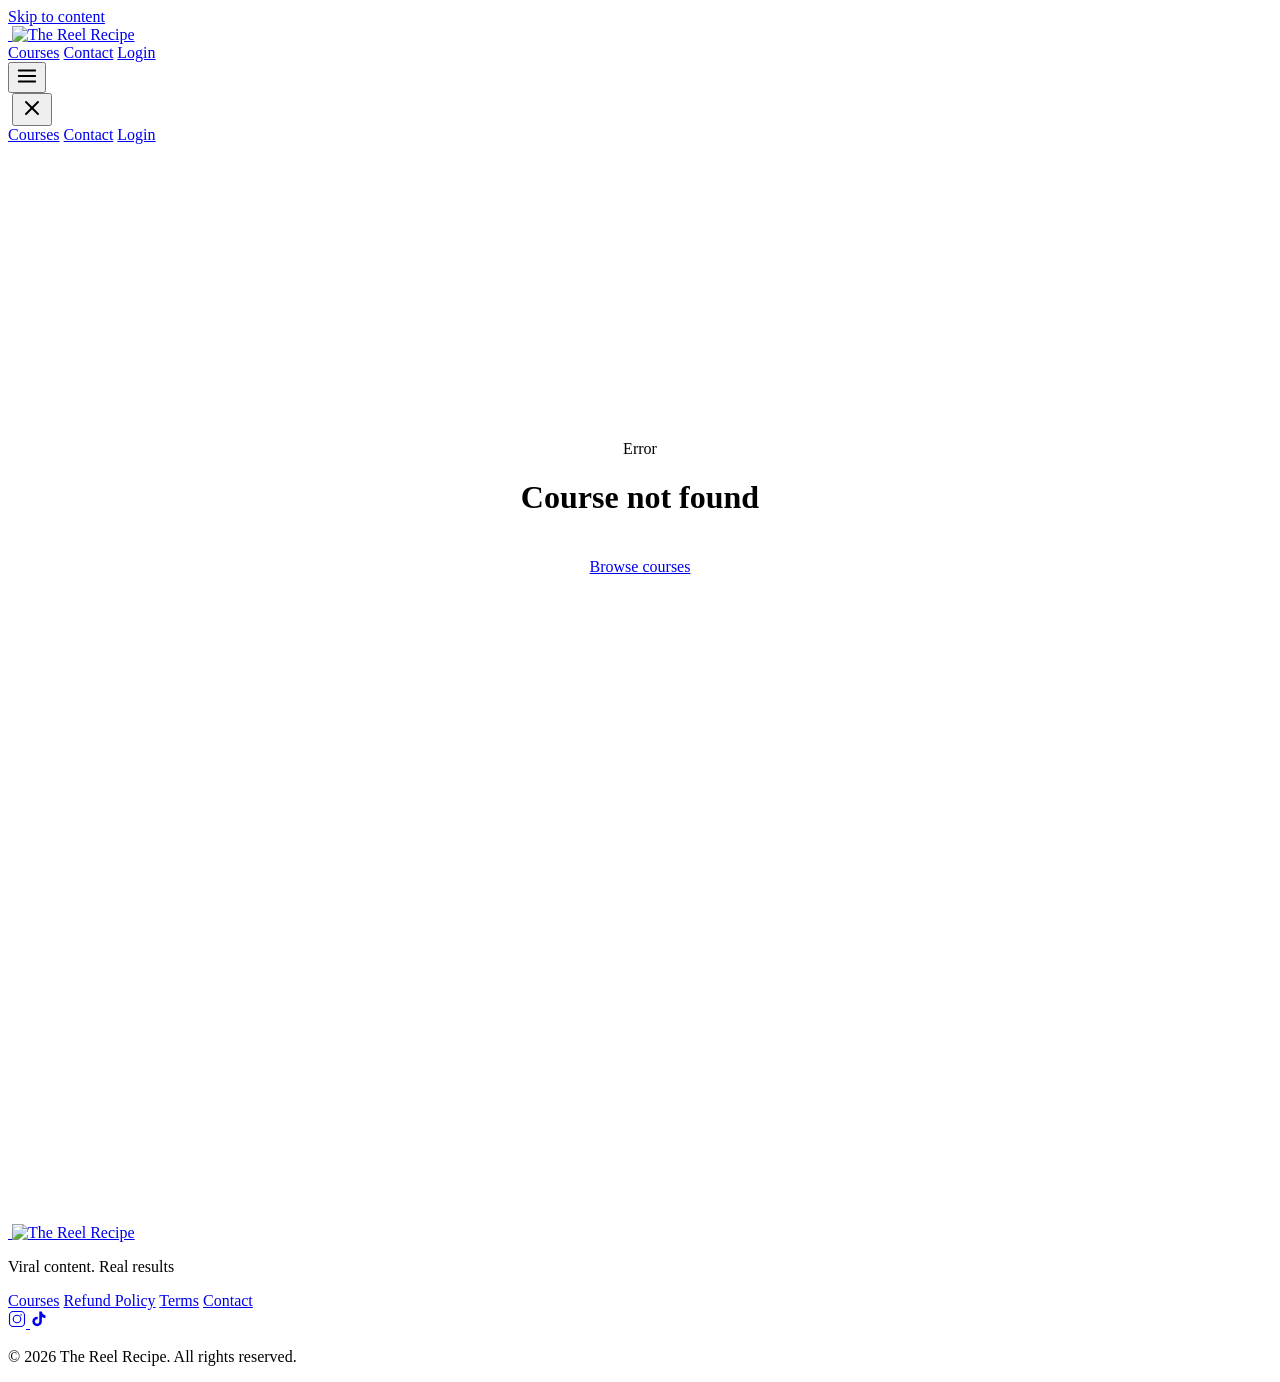
==== checkout.html @ f822e5e0 "Add TRR Learning course platform Static front-end for the courses platform: catalogue, checkout, ord" ====
<!DOCTYPE html>
<html lang="en" dir="ltr">
<head>
  <meta charset="UTF-8">
  <meta name="viewport" content="width=device-width, initial-scale=1.0">
  <title>Checkout | The Reel Recipe</title>
  <meta name="description" content="Complete your enrolment — TRR Learning.">
  <meta name="theme-color" content="#090b1a">

  <link rel="preconnect" href="https://fonts.googleapis.com">
  <link rel="preconnect" href="https://fonts.gstatic.com" crossorigin>
  <link rel="preload" href="../fonts/vip-hala-bold.otf" as="font" type="font/otf" crossorigin>
  <link href="https://fonts.googleapis.com/css2?family=Barlow+Condensed:ital,wght@0,600;0,700;0,800;0,900;1,700;1,800&family=Figtree:wght@300;400;500;600&family=Cairo:wght@400;500;600;700;800&display=block" rel="stylesheet">

  <link rel="stylesheet" href="../styles.css">

  <style>
    .checkout-wrap {
      min-height: calc(100svh - 68px);
      padding: clamp(100px, 12vw, 148px) 0 clamp(64px, 8vw, 100px);
    }

    .checkout-layout {
      display: grid;
      grid-template-columns: 1fr 400px;
      gap: clamp(32px, 5vw, 64px);
      align-items: start;
    }

    .checkout-summary {
      background: var(--surface);
      border: 1px solid var(--border);
      border-radius: var(--r-lg);
      padding: 28px;
      display: flex;
      flex-direction: column;
      gap: 20px;
      position: sticky;
      top: 88px;
    }

    .summary-label {
      font-size: 10px;
      font-weight: 800;
      letter-spacing: 0.2em;
      text-transform: uppercase;
      color: var(--text-2);
    }

    .summary-title {
      font-family: var(--fd);
      font-size: clamp(24px, 3vw, 32px);
      font-weight: 800;
      text-transform: uppercase;
      letter-spacing: -0.01em;
      line-height: 1.05;
      color: var(--text);
    }

    .summary-type-row {
      display: flex;
      align-items: center;
      gap: 8px;
    }

    .type-badge {
      display: inline-flex;
      align-items: center;
      font-size: 10px;
      font-weight: 800;
      letter-spacing: 0.16em;
      text-transform: uppercase;
      padding: 3px 10px;
      border-radius: 4px;
    }
    .type-badge--online {
      color: var(--accent);
      background: oklch(74% 0.17 168 / 0.12);
      border: 1px solid oklch(74% 0.17 168 / 0.28);
    }
    .type-badge--physical {
      color: oklch(80% 0.16 55);
      background: oklch(80% 0.16 55 / 0.1);
      border: 1px solid oklch(80% 0.16 55 / 0.28);
    }

    .summary-divider {
      height: 1px;
      background: var(--border);
    }

    .summary-line {
      display: flex;
      justify-content: space-between;
      align-items: center;
      gap: 12px;
      font-size: 14px;
      color: var(--text-2);
    }

    .summary-total {
      display: flex;
      justify-content: space-between;
      align-items: baseline;
      gap: 12px;
    }

    .total-label {
      font-size: 13px;
      font-weight: 700;
      color: var(--text-2);
    }

    .total-amount {
      font-family: var(--fd);
      font-size: clamp(28px, 3.5vw, 38px);
      font-weight: 800;
      letter-spacing: -0.02em;
      color: var(--text);
    }

    .vat-note {
      font-size: 11px;
      color: var(--text-2);
      text-align: right;
    }

    .summary-refund-note {
      font-size: 12px;
      color: oklch(80% 0.008 278);
      line-height: 1.6;
      border-top: 1px solid var(--border);
      padding-top: 16px;
    }

    .summary-refund-note a {
      color: var(--accent);
      text-decoration: underline;
    }

    /* Payment area */
    .checkout-main {
      display: flex;
      flex-direction: column;
      gap: 24px;
    }

    .checkout-section-title {
      font-family: var(--fd);
      font-size: clamp(28px, 3.5vw, 40px);
      font-weight: 800;
      text-transform: uppercase;
      letter-spacing: -0.02em;
      color: var(--text);
    }

    .checkout-notice {
      display: flex;
      gap: 14px;
      align-items: flex-start;
      padding: 18px 20px;
      background: var(--surface);
      border: 1px solid var(--border);
      border-radius: var(--r-lg);
      font-size: 14px;
      color: var(--text-2);
      line-height: 1.6;
    }

    .checkout-notice-icon {
      flex-shrink: 0;
      margin-top: 1px;
      color: var(--accent);
    }

    /* PAYMENT INTEGRATION MOUNT POINT */
    /* Egyptian gateway (Paymob / Fawry / Kashier) iframe or redirect mounts here later. */
    /* Amount/currency MUST be read from courses-data.js, never hard-coded here. */
    #payment-container {
      min-height: 64px;
    }

    .pay-placeholder {
      padding: 24px 20px;
      background: var(--surface);
      border: 1px dashed var(--border-2);
      border-radius: var(--r-lg);
      display: flex;
      flex-direction: column;
      gap: 8px;
      align-items: center;
      text-align: center;
    }

    .pay-placeholder-label {
      font-size: 11px;
      font-weight: 700;
      letter-spacing: 0.14em;
      text-transform: uppercase;
      color: var(--text-2);
    }

    .pay-placeholder-sub {
      font-size: 13px;
      color: oklch(72% 0.012 278);
    }

    #pay-btn {
      font-family: inherit;
      font-size: 15px;
      font-weight: 700;
      padding: 14px 28px;
      background: var(--border-2);
      color: oklch(60% 0.008 278);
      border: none;
      border-radius: var(--r);
      cursor: not-allowed;
      width: 100%;
    }

    /* DEMO ONLY — remove before going live */
    .demo-simulate {
      display: flex;
      align-items: center;
      justify-content: center;
      gap: 6px;
      font-size: 12px;
      color: oklch(72% 0.012 278);
      padding: 12px;
      border: 1px dashed var(--border);
      border-radius: var(--r);
    }

    .demo-simulate a {
      color: oklch(80% 0.16 55);
      text-decoration: underline;
      font-weight: 600;
    }

    .error-state {
      padding: clamp(100px, 12vw, 148px) 0;
      text-align: center;
    }

    @media (max-width: 768px) {
      .checkout-layout {
        grid-template-columns: 1fr;
      }
      .checkout-summary {
        position: static;
        order: -1;
      }
    }
  </style>
</head>

<body>
  <a href="#main-content" class="skip-link">Skip to content</a>

  <!-- ===== NAVBAR ===== -->
  <div class="navbar-wrap" id="navbar-wrap">
    <nav class="navbar" id="navbar">
      <div class="nb-content">
        <a href="../" class="nb-logo">
          <picture>
            <source srcset="../logo-icon.avif" type="image/avif">
            <img src="../logo-icon.png" alt="" class="nb-logo-icon">
          </picture>
          <picture>
            <source srcset="../logo-wordmark.avif" type="image/avif">
            <img src="../logo-wordmark.png" alt="The Reel Recipe" class="nb-logo-wordmark">
          </picture>
        </a>

        <div class="nb-links" id="nb-links">
          <a href="./courses.html" class="nb-link nb-link--courses">Courses</a>
          <a href="./contact.html" class="nb-link">Contact</a>
          <a href="./login.html" class="nb-link" id="nav-login">Login</a>
          <a href="./my-learning.html" class="nb-link" id="nav-mylearning" style="display:none">My Learning</a>
          <button class="nb-link" id="nav-logout" style="display:none;background:none;border:none;cursor:pointer;font:inherit;color:inherit;padding:0;">Log out</button>
        </div>

        <div class="nb-right-mobile">
          <button type="button" class="nb-menu-btn" id="menuBtn" aria-label="Toggle menu">
            <svg id="iconMenu" width="22" height="22" viewBox="0 0 24 24" fill="none" stroke="currentColor" stroke-width="2" stroke-linecap="round"><line x1="3" y1="6" x2="21" y2="6"/><line x1="3" y1="12" x2="21" y2="12"/><line x1="3" y1="18" x2="21" y2="18"/></svg>
            <svg id="iconX" width="22" height="22" viewBox="0 0 24 24" fill="none" stroke="currentColor" stroke-width="2" stroke-linecap="round" style="display:none"><line x1="18" y1="6" x2="6" y2="18"/><line x1="6" y1="6" x2="18" y2="18"/></svg>
          </button>
        </div>
      </div>
    </nav>
  </div>

  <!-- Mobile menu -->
  <div class="mobile-menu" id="mobileMenu">
    <div class="mm-header">
      <picture>
        <source srcset="../logo-icon.avif" type="image/avif">
        <img src="../logo-icon.png" alt="" class="mm-logo-icon">
      </picture>
      <button type="button" class="mobile-close" onclick="closeMobile()" aria-label="Close menu">
        <svg width="24" height="24" viewBox="0 0 24 24" fill="none" stroke="currentColor" stroke-width="2" stroke-linecap="round"><line x1="18" y1="6" x2="6" y2="18"/><line x1="6" y1="6" x2="18" y2="18"/></svg>
      </button>
    </div>
    <div class="mobile-links">
      <a href="./courses.html" class="mobile-link mobile-link--courses" onclick="closeMobile()">Courses</a>
      <a href="./contact.html" class="mobile-link" onclick="closeMobile()">Contact</a>
      <a href="./login.html" class="mobile-link" id="mob-login" onclick="closeMobile()">Login</a>
      <a href="./my-learning.html" class="mobile-link" id="mob-mylearning" style="display:none" onclick="closeMobile()">My Learning</a>
      <button class="mobile-link" id="mob-logout" style="display:none;background:none;border:none;cursor:pointer;font:inherit;text-align:left;width:100%;padding:10px 0;border-bottom:1px solid var(--border);" onclick="closeMobile()">Log out</button>
    </div>
  </div>

  <main id="main-content">
    <div class="checkout-wrap">
      <div class="container" id="checkout-root">
        <!-- populated by JS -->
      </div>
    </div>
  </main>

  <!-- ===== FOOTER ===== -->
  <footer class="footer">
    <div class="container">
      <div class="footer-top">
        <a href="../" class="footer-brand">
          <picture>
            <source srcset="../logo-icon.avif" type="image/avif">
            <img src="../logo-icon.png" alt="" class="footer-icon">
          </picture>
          <picture>
            <source srcset="../logo-wordmark.avif" type="image/avif">
            <img src="../logo-wordmark.png" alt="The Reel Recipe" class="footer-wm">
          </picture>
        </a>
        <p class="footer-tag">Viral content. Real results</p>
      </div>
      <div class="footer-bottom">
        <nav class="footer-nav">
          <a href="./courses.html" class="footer-link">Courses</a>
          <a href="./refund-policy.html" class="footer-link">Refund Policy</a>
          <a href="./terms.html" class="footer-link">Terms</a>
          <a href="./contact.html" class="footer-link">Contact</a>
        </nav>
        <div class="footer-end">
          <div class="footer-socials">
            <a href="https://instagram.com/thereelrecipe" target="_blank" rel="noopener noreferrer" class="fsoc" aria-label="Instagram">
              <svg width="18" height="18" viewBox="0 0 24 24" fill="none" stroke="currentColor" stroke-width="1.5" stroke-linecap="round" stroke-linejoin="round" aria-hidden="true"><rect x="2" y="2" width="20" height="20" rx="5"/><circle cx="12" cy="12" r="5"/><circle cx="17.5" cy="6.5" r="1" fill="currentColor" stroke="none"/></svg>
            </a>
            <a href="https://tiktok.com/@thereelrecipe" target="_blank" rel="noopener noreferrer" class="fsoc" aria-label="TikTok">
              <svg width="18" height="18" viewBox="0 0 24 24" fill="currentColor" aria-hidden="true"><path d="M19.59 6.69a4.83 4.83 0 01-3.77-4.25V2h-3.45v13.67a2.89 2.89 0 01-2.88 2.5 2.89 2.89 0 01-2.89-2.89 2.89 2.89 0 012.89-2.89c.28 0 .54.04.79.1V9.01a6.27 6.27 0 00-.79-.05 6.34 6.34 0 00-6.34 6.34 6.34 6.34 0 006.34 6.34 6.34 6.34 0 006.34-6.34V9.42a8.16 8.16 0 004.76 1.52V7.49a4.81 4.81 0 01-1-.8z"/></svg>
            </a>
          </div>
          <p class="footer-copy" id="footerCopy"></p>
        </div>
      </div>
    </div>
  </footer>

  <script type="module">
    import { getCourseById, formatPrice } from './courses-data.js';
    import { isAuthenticated, logout } from './auth.js';

    /* Auth-aware nav */
    const authed = isAuthenticated();
    document.getElementById('nav-login').style.display      = authed ? 'none' : '';
    document.getElementById('nav-mylearning').style.display = authed ? ''     : 'none';
    document.getElementById('nav-logout').style.display     = authed ? ''     : 'none';
    document.getElementById('mob-login').style.display      = authed ? 'none' : '';
    document.getElementById('mob-mylearning').style.display = authed ? ''     : 'none';
    document.getElementById('mob-logout').style.display     = authed ? ''     : 'none';
    document.getElementById('nav-logout').addEventListener('click', logout);
    document.getElementById('mob-logout').addEventListener('click', logout);

    /* Resolve course from query string */
    const params = new URLSearchParams(window.location.search);
    const courseId = params.get('course');
    const course = courseId ? getCourseById(courseId) : null;
    const root = document.getElementById('checkout-root');

    if (!course) {
      root.innerHTML = `
        <div class="error-state">
          <div class="section-label">Error</div>
          <h1 class="section-title">Course not found</h1>
          <p class="section-sub" style="margin-top:16px">
            <a href="./courses.html" class="btn-primary" style="display:inline-flex;margin-top:20px">
              Browse courses
            </a>
          </p>
        </div>`;
    } else {
      const typeLabel  = course.type === 'online' ? 'Online' : 'In-person';
      const badgeClass = course.type === 'online' ? 'type-badge--online' : 'type-badge--physical';
      const venueLine  = course.venue
        ? `<span class="summary-line"><span>Venue</span><span>${course.venue}</span></span>`
        : '';
      const dateLine   = course.date
        ? `<span class="summary-line"><span>Date</span><span>${course.date}</span></span>`
        : '';

      // DEMO ONLY — remove before going live ↓
      const demoLink = `./order-confirmation.html?course=${encodeURIComponent(course.id)}`;

      root.innerHTML = `
        <div class="checkout-layout">

          <!-- Left: payment area -->
          <div class="checkout-main">
            <h1 class="checkout-section-title">Complete your enrolment</h1>

            <div class="checkout-notice">
              <svg class="checkout-notice-icon" width="18" height="18" viewBox="0 0 24 24" fill="none" stroke="currentColor" stroke-width="2" stroke-linecap="round" stroke-linejoin="round" aria-hidden="true"><circle cx="12" cy="12" r="10"/><line x1="12" y1="8" x2="12" y2="12"/><line x1="12" y1="16" x2="12.01" y2="16"/></svg>
              <span>You do not need an account to purchase. After payment, you'll receive your access by email.</span>
            </div>

            <!-- PAYMENT INTEGRATION MOUNT POINT -->
            <!-- Egyptian gateway (Paymob / Fawry / Kashier) iframe or redirect mounts here later. -->
            <!-- Amount/currency MUST be read from courses-data.js, never hard-coded here. -->
            <div id="payment-container">
              <div class="pay-placeholder">
                <span class="pay-placeholder-label">Payment gateway</span>
                <span class="pay-placeholder-sub">Paymob / Fawry / Kashier integration coming soon</span>
              </div>
            </div>

            <button id="pay-btn" disabled aria-disabled="true">Payment integration coming soon</button>

            <!-- DEMO ONLY — this link is for prototype testing only. Remove before going live. -->
            <div class="demo-simulate" aria-hidden="true">
              <svg width="13" height="13" viewBox="0 0 24 24" fill="none" stroke="currentColor" stroke-width="2" stroke-linecap="round" aria-hidden="true"><path d="M10.29 3.86L1.82 18a2 2 0 001.71 3h16.94a2 2 0 001.71-3L13.71 3.86a2 2 0 00-3.42 0z"/><line x1="12" y1="9" x2="12" y2="13"/><line x1="12" y1="17" x2="12.01" y2="17"/></svg>
              Demo only —
              <a href="${demoLink}">Simulate successful payment</a>
            </div>
          </div>

          <!-- Right: order summary -->
          <aside class="checkout-summary">
            <span class="summary-label">Order summary</span>
            <h2 class="summary-title">${course.title}</h2>
            <div class="summary-type-row">
              <span class="type-badge ${badgeClass}">${typeLabel}</span>
            </div>
            ${venueLine || dateLine
              ? `<div style="display:flex;flex-direction:column;gap:6px">${venueLine}${dateLine}</div>`
              : ''}
            <div class="summary-divider"></div>
            <div style="display:flex;flex-direction:column;gap:6px">
              <div class="summary-total">
                <span class="total-label">Total</span>
                <span class="total-amount">${formatPrice(course.priceEGP)}</span>
              </div>
              <p class="vat-note">Price includes VAT</p>
            </div>
            <p class="summary-refund-note">
              You have a 14-day refund right under Egyptian Consumer Protection Law No. 181/2018.
              For online courses, the right ends once you access a substantial part of the content.
              <a href="./refund-policy.html">Full Refund Policy →</a>
            </p>
          </aside>

        </div>
      `;
    }

    /* Navbar */
    const navbar  = document.getElementById('navbar');
    const menuBtn = document.getElementById('menuBtn');
    const iconMenu = document.getElementById('iconMenu');
    const iconX   = document.getElementById('iconX');
    const mobileMenu = document.getElementById('mobileMenu');

    window.addEventListener('scroll', () => {
      navbar.classList.toggle('scrolled', window.scrollY > 50);
    }, { passive: true });

    if (menuBtn) {
      menuBtn.addEventListener('click', () => {
        const open = mobileMenu.classList.toggle('open');
        iconMenu.style.display = open ? 'none'  : 'block';
        iconX.style.display    = open ? 'block' : 'none';
        navbar.classList.toggle('menu-open', open);
      });
    }

    window.closeMobile = function() {
      mobileMenu.classList.remove('open');
      if (iconMenu) iconMenu.style.display = 'block';
      if (iconX)    iconX.style.display    = 'none';
      navbar.classList.remove('menu-open');
    };

    document.getElementById('footerCopy').textContent =
      `© ${new Date().getFullYear()} The Reel Recipe. All rights reserved.`;
  </script>
</body>
</html>
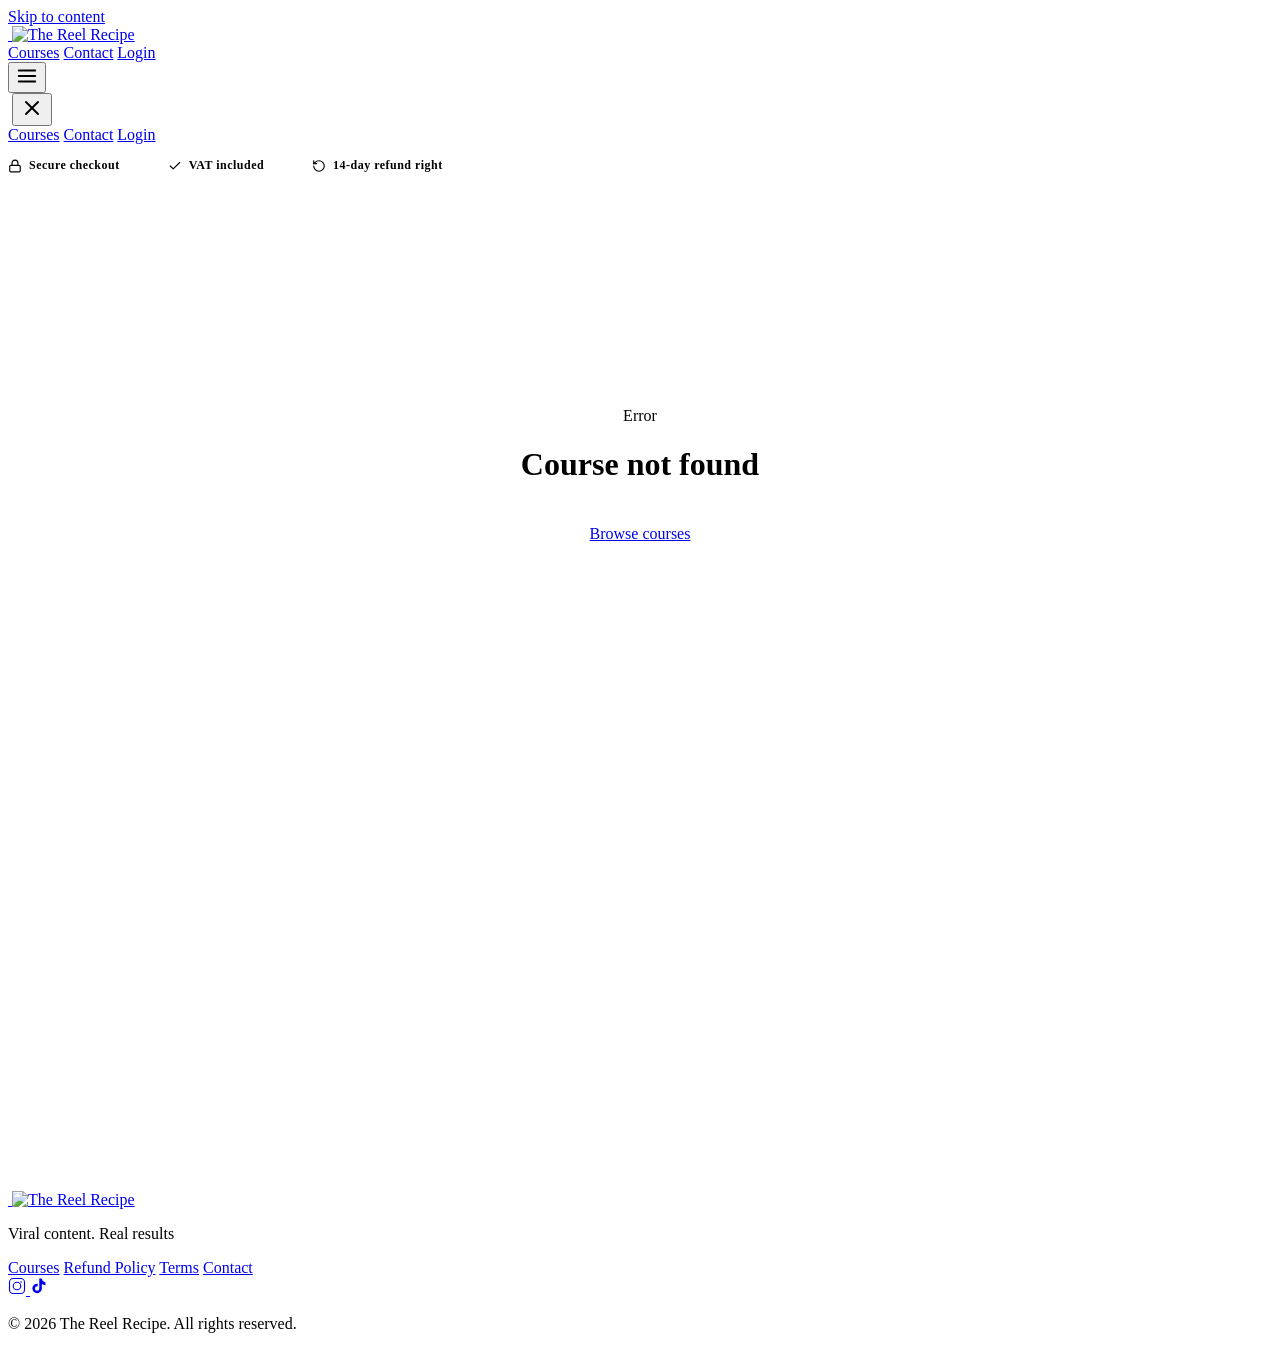
==== commit 8c05b2f8: "Apply impeccable design improvements across all course pages - courses.html: replace identical card " ====
--- a/checkout.html
+++ b/checkout.html
@@ -15,15 +15,41 @@
   <link rel="stylesheet" href="../styles.css">
 
   <style>
+    /* ── Trust bar ── */
+    .trust-bar {
+      border-bottom: 1px solid var(--border);
+      padding: 14px 0;
+      margin-bottom: 0;
+    }
+
+    .trust-bar-inner {
+      display: flex;
+      align-items: center;
+      gap: clamp(20px, 4vw, 48px);
+      flex-wrap: wrap;
+    }
+
+    .trust-item {
+      display: flex;
+      align-items: center;
+      gap: 7px;
+      font-size: 12px;
+      font-weight: 600;
+      letter-spacing: 0.04em;
+      color: var(--text-2);
+    }
+
+    .trust-item svg { color: var(--accent); flex-shrink: 0; }
+
     .checkout-wrap {
       min-height: calc(100svh - 68px);
-      padding: clamp(100px, 12vw, 148px) 0 clamp(64px, 8vw, 100px);
+      padding: clamp(48px, 6vw, 72px) 0 clamp(64px, 8vw, 100px);
     }
 
     .checkout-layout {
       display: grid;
-      grid-template-columns: 1fr 400px;
-      gap: clamp(32px, 5vw, 64px);
+      grid-template-columns: 1fr clamp(320px, 32vw, 400px);
+      gap: clamp(32px, 5vw, 72px);
       align-items: start;
     }
 
@@ -49,11 +75,11 @@
 
     .summary-title {
       font-family: var(--fd);
-      font-size: clamp(24px, 3vw, 32px);
+      font-size: clamp(24px, 3vw, 36px);
       font-weight: 800;
       text-transform: uppercase;
-      letter-spacing: -0.01em;
-      line-height: 1.05;
+      letter-spacing: -0.015em;
+      line-height: 1;
       color: var(--text);
     }
 
@@ -147,10 +173,11 @@
 
     .checkout-section-title {
       font-family: var(--fd);
-      font-size: clamp(28px, 3.5vw, 40px);
+      font-size: clamp(36px, 5vw, 62px);
       font-weight: 800;
       text-transform: uppercase;
-      letter-spacing: -0.02em;
+      letter-spacing: -0.025em;
+      line-height: 0.92;
       color: var(--text);
     }
 
@@ -311,6 +338,24 @@
   </div>
 
   <main id="main-content">
+    <div class="trust-bar">
+      <div class="container">
+        <div class="trust-bar-inner">
+          <div class="trust-item">
+            <svg width="14" height="14" viewBox="0 0 24 24" fill="none" stroke="currentColor" stroke-width="2" stroke-linecap="round" stroke-linejoin="round" aria-hidden="true"><rect x="3" y="11" width="18" height="11" rx="2"/><path d="M7 11V7a5 5 0 0 1 10 0v4"/></svg>
+            Secure checkout
+          </div>
+          <div class="trust-item">
+            <svg width="14" height="14" viewBox="0 0 24 24" fill="none" stroke="currentColor" stroke-width="2" stroke-linecap="round" stroke-linejoin="round" aria-hidden="true"><polyline points="20 6 9 17 4 12"/></svg>
+            VAT included
+          </div>
+          <div class="trust-item">
+            <svg width="14" height="14" viewBox="0 0 24 24" fill="none" stroke="currentColor" stroke-width="2" stroke-linecap="round" stroke-linejoin="round" aria-hidden="true"><path d="M3 12a9 9 0 1 0 9-9 9.75 9.75 0 0 0-6.74 2.74L3 8"/><path d="M3 3v5h5"/></svg>
+            14-day refund right
+          </div>
+        </div>
+      </div>
+    </div>
     <div class="checkout-wrap">
       <div class="container" id="checkout-root">
         <!-- populated by JS -->
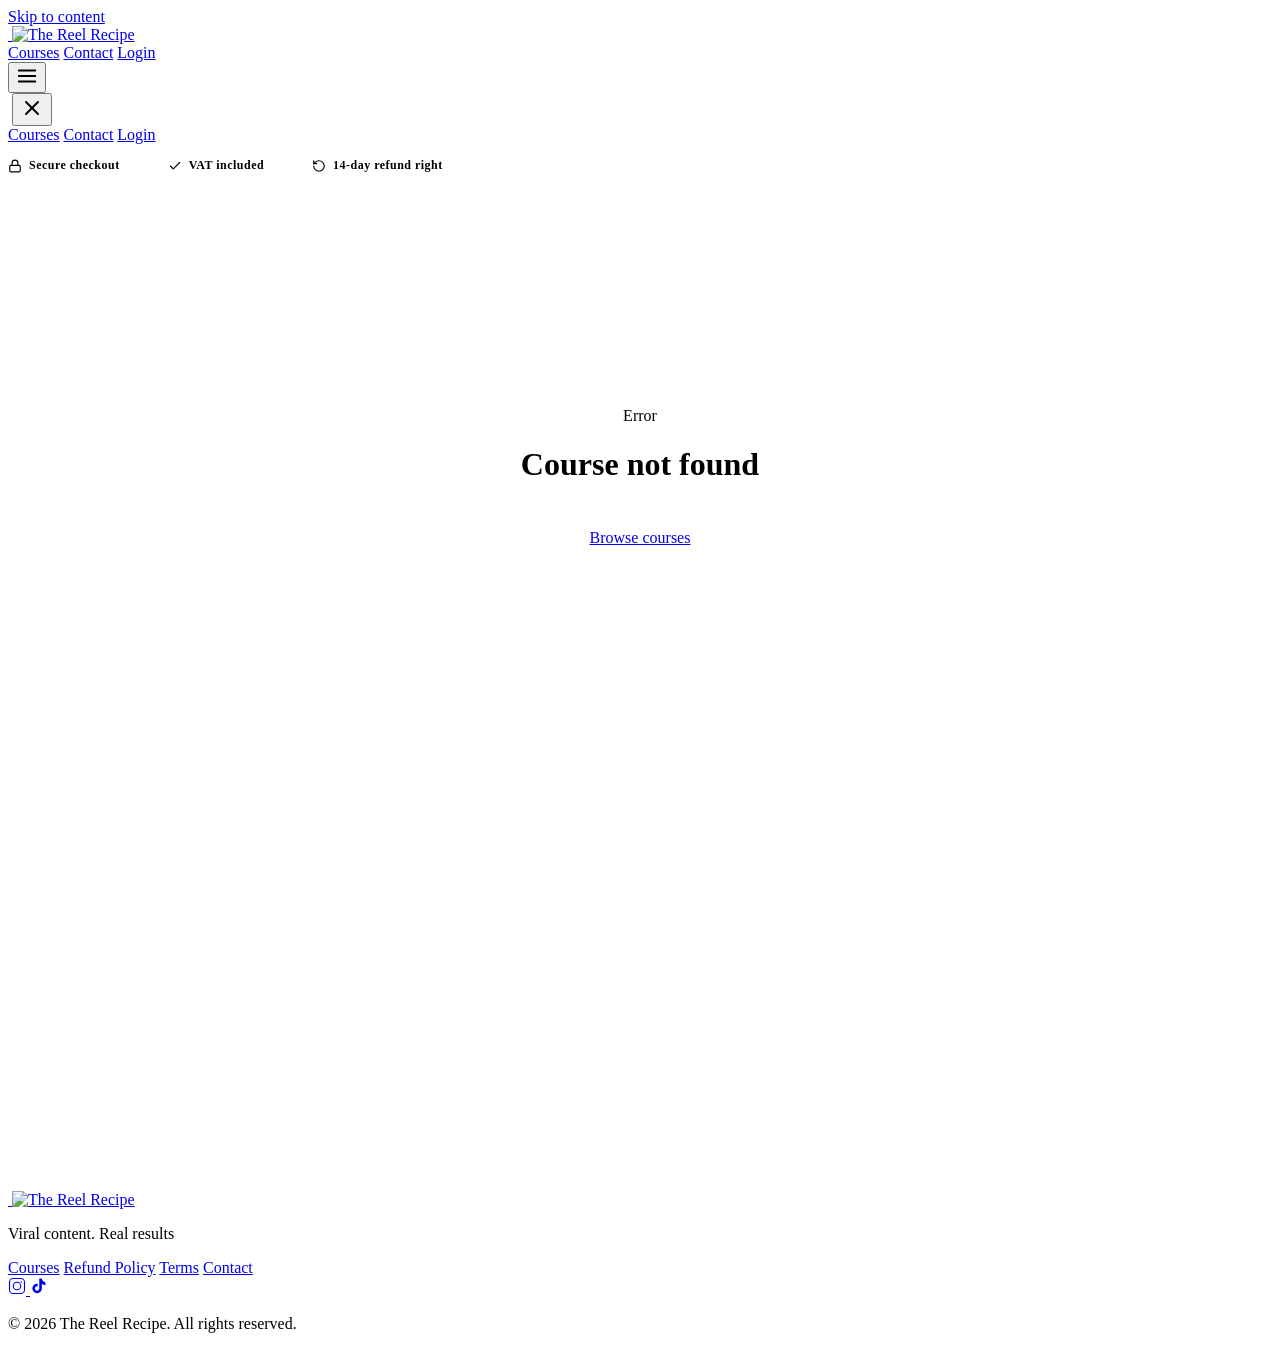
==== commit 9e1d5d04: "Align course page with Foundations of Viral Content curriculum - courses-data.js: reduce to 2 entrie" ====
--- a/checkout.html
+++ b/checkout.html
@@ -19,7 +19,6 @@
     .trust-bar {
       border-bottom: 1px solid var(--border);
       padding: 14px 0;
-      margin-bottom: 0;
     }
 
     .trust-bar-inner {
@@ -41,6 +40,7 @@
 
     .trust-item svg { color: var(--accent); flex-shrink: 0; }
 
+    /* ── Layout ── */
     .checkout-wrap {
       min-height: calc(100svh - 68px);
       padding: clamp(48px, 6vw, 72px) 0 clamp(64px, 8vw, 100px);
@@ -53,6 +53,7 @@
       align-items: start;
     }
 
+    /* ── Summary sidebar ── */
     .checkout-summary {
       background: var(--surface);
       border: 1px solid var(--border);
@@ -75,7 +76,7 @@
 
     .summary-title {
       font-family: var(--fd);
-      font-size: clamp(24px, 3vw, 36px);
+      font-size: clamp(22px, 3vw, 32px);
       font-weight: 800;
       text-transform: uppercase;
       letter-spacing: -0.015em;
@@ -110,10 +111,7 @@
       border: 1px solid oklch(80% 0.16 55 / 0.28);
     }
 
-    .summary-divider {
-      height: 1px;
-      background: var(--border);
-    }
+    .summary-divider { height: 1px; background: var(--border); }
 
     .summary-line {
       display: flex;
@@ -131,11 +129,7 @@
       gap: 12px;
     }
 
-    .total-label {
-      font-size: 13px;
-      font-weight: 700;
-      color: var(--text-2);
-    }
+    .total-label { font-size: 13px; font-weight: 700; color: var(--text-2); }
 
     .total-amount {
       font-family: var(--fd);
@@ -145,11 +139,7 @@
       color: var(--text);
     }
 
-    .vat-note {
-      font-size: 11px;
-      color: var(--text-2);
-      text-align: right;
-    }
+    .vat-note { font-size: 11px; color: var(--text-2); text-align: right; }
 
     .summary-refund-note {
       font-size: 12px;
@@ -159,16 +149,13 @@
       padding-top: 16px;
     }
 
-    .summary-refund-note a {
-      color: var(--accent);
-      text-decoration: underline;
-    }
-
-    /* Payment area */
+    .summary-refund-note a { color: var(--accent); text-decoration: underline; }
+
+    /* ── Main column ── */
     .checkout-main {
       display: flex;
       flex-direction: column;
-      gap: 24px;
+      gap: 32px;
     }
 
     .checkout-section-title {
@@ -181,6 +168,76 @@
       color: var(--text);
     }
 
+    /* ── Customer details form ── */
+    .details-block {
+      display: flex;
+      flex-direction: column;
+      gap: 8px;
+    }
+
+    .details-block-title {
+      font-size: 11px;
+      font-weight: 700;
+      letter-spacing: 0.14em;
+      text-transform: uppercase;
+      color: var(--text-2);
+      margin-bottom: 4px;
+    }
+
+    .form-grid {
+      display: grid;
+      grid-template-columns: 1fr 1fr;
+      gap: 14px;
+    }
+
+    .form-group {
+      display: flex;
+      flex-direction: column;
+      gap: 6px;
+    }
+
+    .form-group--full { grid-column: 1 / -1; }
+
+    .form-label {
+      font-size: 11px;
+      font-weight: 700;
+      letter-spacing: 0.1em;
+      text-transform: uppercase;
+      color: var(--text-2);
+    }
+
+    .form-input {
+      width: 100%;
+      background: var(--surface);
+      border: 1px solid var(--border);
+      border-radius: var(--r);
+      padding: 13px 16px;
+      font-family: inherit;
+      font-size: 15px;
+      color: var(--text);
+      transition: border-color 0.2s ease, box-shadow 0.2s ease;
+      outline: none;
+      box-sizing: border-box;
+    }
+
+    .form-input:focus {
+      border-color: var(--accent);
+      box-shadow: 0 0 0 3px oklch(74% 0.17 168 / 0.15);
+    }
+
+    .form-input::placeholder { color: oklch(50% 0.008 278); }
+
+    .form-input.error { border-color: oklch(72% 0.18 25); }
+
+    .form-field-error {
+      font-size: 12px;
+      color: oklch(72% 0.18 25);
+      display: none;
+    }
+
+    .form-field-error.visible { display: block; }
+
+    /* ── Notice ── */
     .checkout-notice {
       display: flex;
       gap: 14px;
@@ -194,19 +251,11 @@
       line-height: 1.6;
     }
 
-    .checkout-notice-icon {
-      flex-shrink: 0;
-      margin-top: 1px;
-      color: var(--accent);
-    }
-
-    /* PAYMENT INTEGRATION MOUNT POINT */
+    .checkout-notice-icon { flex-shrink: 0; margin-top: 1px; color: var(--accent); }
+
+    /* ── Payment area ── */
     /* Egyptian gateway (Paymob / Fawry / Kashier) iframe or redirect mounts here later. */
     /* Amount/currency MUST be read from courses-data.js, never hard-coded here. */
-    #payment-container {
-      min-height: 64px;
-    }
-
     .pay-placeholder {
       padding: 24px 20px;
       background: var(--surface);
@@ -227,9 +276,20 @@
       color: var(--text-2);
     }
 
-    .pay-placeholder-sub {
-      font-size: 13px;
-      color: oklch(72% 0.012 278);
+    .pay-placeholder-sub { font-size: 13px; color: oklch(68% 0.012 278); }
+
+    .pay-section {
+      display: flex;
+      flex-direction: column;
+      gap: 12px;
+    }
+
+    .pay-section-title {
+      font-size: 11px;
+      font-weight: 700;
+      letter-spacing: 0.14em;
+      text-transform: uppercase;
+      color: var(--text-2);
     }
 
     #pay-btn {
@@ -237,12 +297,19 @@
       font-size: 15px;
       font-weight: 700;
       padding: 14px 28px;
-      background: var(--border-2);
-      color: oklch(60% 0.008 278);
       border: none;
       border-radius: var(--r);
       cursor: not-allowed;
       width: 100%;
+      transition: background 0.2s ease, color 0.2s ease, opacity 0.2s ease;
+      background: var(--border-2);
+      color: oklch(60% 0.008 278);
+    }
+
+    #pay-btn.ready {
+      background: var(--accent);
+      color: var(--bg);
+      cursor: pointer;
     }
 
     /* DEMO ONLY — remove before going live */
@@ -252,17 +319,28 @@
       justify-content: center;
       gap: 6px;
       font-size: 12px;
-      color: oklch(72% 0.012 278);
+      color: oklch(68% 0.012 278);
       padding: 12px;
       border: 1px dashed var(--border);
       border-radius: var(--r);
-    }
-
-    .demo-simulate a {
+      text-align: center;
+    }
+
+    .demo-simulate button {
+      background: none;
+      border: none;
+      font: inherit;
+      cursor: pointer;
       color: oklch(80% 0.16 55);
       text-decoration: underline;
       font-weight: 600;
-    }
+      padding: 0;
+      opacity: 0.4;
+      pointer-events: none;
+      transition: opacity 0.2s ease;
+    }
+
+    .demo-simulate button.ready { opacity: 1; pointer-events: auto; }
 
     .error-state {
       padding: clamp(100px, 12vw, 148px) 0;
@@ -270,13 +348,13 @@
     }
 
     @media (max-width: 768px) {
-      .checkout-layout {
-        grid-template-columns: 1fr;
-      }
-      .checkout-summary {
-        position: static;
-        order: -1;
-      }
+      .checkout-layout { grid-template-columns: 1fr; }
+      .checkout-summary { position: static; order: -1; }
+    }
+
+    @media (max-width: 480px) {
+      .form-grid { grid-template-columns: 1fr; }
+      .form-group--full { grid-column: 1; }
     }
   </style>
 </head>
@@ -284,7 +362,6 @@
 <body>
   <a href="#main-content" class="skip-link">Skip to content</a>
 
-  <!-- ===== NAVBAR ===== -->
   <div class="navbar-wrap" id="navbar-wrap">
     <nav class="navbar" id="navbar">
       <div class="nb-content">
@@ -298,7 +375,6 @@
             <img src="../logo-wordmark.png" alt="The Reel Recipe" class="nb-logo-wordmark">
           </picture>
         </a>
-
         <div class="nb-links" id="nb-links">
           <a href="./courses.html" class="nb-link nb-link--courses">Courses</a>
           <a href="./contact.html" class="nb-link">Contact</a>
@@ -306,7 +382,6 @@
           <a href="./my-learning.html" class="nb-link" id="nav-mylearning" style="display:none">My Learning</a>
           <button class="nb-link" id="nav-logout" style="display:none;background:none;border:none;cursor:pointer;font:inherit;color:inherit;padding:0;">Log out</button>
         </div>
-
         <div class="nb-right-mobile">
           <button type="button" class="nb-menu-btn" id="menuBtn" aria-label="Toggle menu">
             <svg id="iconMenu" width="22" height="22" viewBox="0 0 24 24" fill="none" stroke="currentColor" stroke-width="2" stroke-linecap="round"><line x1="3" y1="6" x2="21" y2="6"/><line x1="3" y1="12" x2="21" y2="12"/><line x1="3" y1="18" x2="21" y2="18"/></svg>
@@ -317,7 +392,6 @@
     </nav>
   </div>
 
-  <!-- Mobile menu -->
   <div class="mobile-menu" id="mobileMenu">
     <div class="mm-header">
       <picture>
@@ -356,6 +430,7 @@
         </div>
       </div>
     </div>
+
     <div class="checkout-wrap">
       <div class="container" id="checkout-root">
         <!-- populated by JS -->
@@ -363,7 +438,6 @@
     </div>
   </main>
 
-  <!-- ===== FOOTER ===== -->
   <footer class="footer">
     <div class="container">
       <div class="footer-top">
@@ -405,7 +479,6 @@
     import { getCourseById, formatPrice } from './courses-data.js';
     import { isAuthenticated, logout } from './auth.js';
 
-    /* Auth-aware nav */
     const authed = isAuthenticated();
     document.getElementById('nav-login').style.display      = authed ? 'none' : '';
     document.getElementById('nav-mylearning').style.display = authed ? ''     : 'none';
@@ -416,26 +489,22 @@
     document.getElementById('nav-logout').addEventListener('click', logout);
     document.getElementById('mob-logout').addEventListener('click', logout);
 
-    /* Resolve course from query string */
-    const params = new URLSearchParams(window.location.search);
+    const params   = new URLSearchParams(window.location.search);
     const courseId = params.get('course');
-    const course = courseId ? getCourseById(courseId) : null;
-    const root = document.getElementById('checkout-root');
+    const course   = courseId ? getCourseById(courseId) : null;
+    const root     = document.getElementById('checkout-root');
 
     if (!course) {
       root.innerHTML = `
         <div class="error-state">
           <div class="section-label">Error</div>
           <h1 class="section-title">Course not found</h1>
-          <p class="section-sub" style="margin-top:16px">
-            <a href="./courses.html" class="btn-primary" style="display:inline-flex;margin-top:20px">
-              Browse courses
-            </a>
-          </p>
+          <a href="./courses.html" class="btn-primary" style="display:inline-flex;margin-top:24px">Browse courses</a>
         </div>`;
     } else {
-      const typeLabel  = course.type === 'online' ? 'Online' : 'In-person';
-      const badgeClass = course.type === 'online' ? 'type-badge--online' : 'type-badge--physical';
+      const isOnline   = course.type === 'online';
+      const typeLabel  = isOnline ? 'Online' : 'In-person';
+      const badgeClass = isOnline ? 'type-badge--online' : 'type-badge--physical';
       const venueLine  = course.venue
         ? `<span class="summary-line"><span>Venue</span><span>${course.venue}</span></span>`
         : '';
@@ -443,49 +512,77 @@
         ? `<span class="summary-line"><span>Date</span><span>${course.date}</span></span>`
         : '';
 
-      // DEMO ONLY — remove before going live ↓
-      const demoLink = `./order-confirmation.html?course=${encodeURIComponent(course.id)}`;
+      const confirmUrl = `./order-confirmation.html?course=${encodeURIComponent(course.id)}`;
 
       root.innerHTML = `
         <div class="checkout-layout">
 
-          <!-- Left: payment area -->
           <div class="checkout-main">
-            <h1 class="checkout-section-title">Complete your enrolment</h1>
+            <h1 class="checkout-section-title">Complete your<br>enrolment</h1>
+
+            <!-- Customer details -->
+            <div class="details-block">
+              <p class="details-block-title">Your details</p>
+              <div class="form-grid">
+                <div class="form-group">
+                  <label class="form-label" for="first-name">First name</label>
+                  <input class="form-input" type="text" id="first-name" name="first-name"
+                    autocomplete="given-name" placeholder="Ahmed" required>
+                  <span class="form-field-error" id="err-first-name">Required</span>
+                </div>
+                <div class="form-group">
+                  <label class="form-label" for="last-name">Last name</label>
+                  <input class="form-input" type="text" id="last-name" name="last-name"
+                    autocomplete="family-name" placeholder="Hassan" required>
+                  <span class="form-field-error" id="err-last-name">Required</span>
+                </div>
+                <div class="form-group form-group--full">
+                  <label class="form-label" for="email">Email</label>
+                  <input class="form-input" type="email" id="email" name="email"
+                    autocomplete="email" placeholder="you@example.com" required>
+                  <span class="form-field-error" id="err-email">Enter a valid email address</span>
+                </div>
+                <div class="form-group form-group--full">
+                  <label class="form-label" for="phone">Phone number</label>
+                  <input class="form-input" type="tel" id="phone" name="phone"
+                    autocomplete="tel" placeholder="+20 1XX XXX XXXX" required>
+                  <span class="form-field-error" id="err-phone">Enter a valid phone number</span>
+                </div>
+              </div>
+            </div>
 
             <div class="checkout-notice">
               <svg class="checkout-notice-icon" width="18" height="18" viewBox="0 0 24 24" fill="none" stroke="currentColor" stroke-width="2" stroke-linecap="round" stroke-linejoin="round" aria-hidden="true"><circle cx="12" cy="12" r="10"/><line x1="12" y1="8" x2="12" y2="12"/><line x1="12" y1="16" x2="12.01" y2="16"/></svg>
-              <span>You do not need an account to purchase. After payment, you'll receive your access by email.</span>
+              <span>You do not need an account to purchase. After payment we'll send your access details to the email above.</span>
             </div>
 
             <!-- PAYMENT INTEGRATION MOUNT POINT -->
             <!-- Egyptian gateway (Paymob / Fawry / Kashier) iframe or redirect mounts here later. -->
             <!-- Amount/currency MUST be read from courses-data.js, never hard-coded here. -->
-            <div id="payment-container">
+            <div class="pay-section">
+              <p class="pay-section-title">Payment</p>
               <div class="pay-placeholder">
                 <span class="pay-placeholder-label">Payment gateway</span>
                 <span class="pay-placeholder-sub">Paymob / Fawry / Kashier integration coming soon</span>
               </div>
+              <button id="pay-btn" disabled aria-disabled="true">Fill in your details to continue</button>
             </div>
 
-            <button id="pay-btn" disabled aria-disabled="true">Payment integration coming soon</button>
-
-            <!-- DEMO ONLY — this link is for prototype testing only. Remove before going live. -->
+            <!-- DEMO ONLY — remove before going live -->
             <div class="demo-simulate" aria-hidden="true">
               <svg width="13" height="13" viewBox="0 0 24 24" fill="none" stroke="currentColor" stroke-width="2" stroke-linecap="round" aria-hidden="true"><path d="M10.29 3.86L1.82 18a2 2 0 001.71 3h16.94a2 2 0 001.71-3L13.71 3.86a2 2 0 00-3.42 0z"/><line x1="12" y1="9" x2="12" y2="13"/><line x1="12" y1="17" x2="12.01" y2="17"/></svg>
               Demo only —
-              <a href="${demoLink}">Simulate successful payment</a>
+              <button id="demo-btn" type="button">Simulate successful payment</button>
             </div>
           </div>
 
-          <!-- Right: order summary -->
           <aside class="checkout-summary">
             <span class="summary-label">Order summary</span>
             <h2 class="summary-title">${course.title}</h2>
             <div class="summary-type-row">
               <span class="type-badge ${badgeClass}">${typeLabel}</span>
             </div>
-            ${venueLine || dateLine
+            ${(venueLine || dateLine)
               ? `<div style="display:flex;flex-direction:column;gap:6px">${venueLine}${dateLine}</div>`
               : ''}
             <div class="summary-divider"></div>
@@ -497,7 +594,7 @@
               <p class="vat-note">Price includes VAT</p>
             </div>
             <p class="summary-refund-note">
-              You have a 14-day refund right under Egyptian Consumer Protection Law No. 181/2018.
+              You have a 14-day refund right under Egyptian Consumer Protection Law No.&nbsp;181/2018.
               For online courses, the right ends once you access a substantial part of the content.
               <a href="./refund-policy.html">Full Refund Policy →</a>
             </p>
@@ -505,13 +602,68 @@
 
         </div>
       `;
-    }
-
-    /* Navbar */
-    const navbar  = document.getElementById('navbar');
-    const menuBtn = document.getElementById('menuBtn');
-    const iconMenu = document.getElementById('iconMenu');
-    const iconX   = document.getElementById('iconX');
+
+      /* ── Form validation ── */
+      const emailRe = /^[^\s@]+@[^\s@]+\.[^\s@]+$/;
+
+      function validateAll() {
+        const fn    = document.getElementById('first-name').value.trim();
+        const ln    = document.getElementById('last-name').value.trim();
+        const email = document.getElementById('email').value.trim();
+        const phone = document.getElementById('phone').value.trim();
+        return fn && ln && emailRe.test(email) && phone.replace(/[\s\-+]/g, '').length >= 7;
+      }
+
+      function refreshState() {
+        const ok      = validateAll();
+        const payBtn  = document.getElementById('pay-btn');
+        const demoBtn = document.getElementById('demo-btn');
+        payBtn.disabled              = !ok;
+        payBtn.setAttribute('aria-disabled', String(!ok));
+        payBtn.classList.toggle('ready', ok);
+        payBtn.textContent = ok ? 'Payment integration coming soon' : 'Fill in your details to continue';
+        demoBtn.classList.toggle('ready', ok);
+      }
+
+      function showError(fieldId, errId, isInvalid) {
+        const input = document.getElementById(fieldId);
+        const err   = document.getElementById(errId);
+        input.classList.toggle('error', isInvalid);
+        err.classList.toggle('visible', isInvalid);
+      }
+
+      function validateField(id) {
+        if (id === 'email') {
+          const v = document.getElementById('email').value.trim();
+          showError('email', 'err-email', v.length > 0 && !emailRe.test(v));
+        } else if (id === 'phone') {
+          const v = document.getElementById('phone').value.trim();
+          showError('phone', 'err-phone', v.length > 0 && v.replace(/[\s\-+]/g, '').length < 7);
+        }
+      }
+
+      ['first-name', 'last-name', 'email', 'phone'].forEach(id => {
+        const el = document.getElementById(id);
+        el.addEventListener('input', () => { validateField(id); refreshState(); });
+        el.addEventListener('blur', () => validateField(id));
+      });
+
+      document.getElementById('demo-btn').addEventListener('click', () => {
+        if (!validateAll()) return;
+        sessionStorage.setItem('trr_buyer', JSON.stringify({
+          firstName: document.getElementById('first-name').value.trim(),
+          lastName:  document.getElementById('last-name').value.trim(),
+          email:     document.getElementById('email').value.trim(),
+          phone:     document.getElementById('phone').value.trim(),
+        }));
+        window.location.href = confirmUrl;
+      });
+    }
+
+    const navbar     = document.getElementById('navbar');
+    const menuBtn    = document.getElementById('menuBtn');
+    const iconMenu   = document.getElementById('iconMenu');
+    const iconX      = document.getElementById('iconX');
     const mobileMenu = document.getElementById('mobileMenu');
 
     window.addEventListener('scroll', () => {
@@ -527,7 +679,7 @@
       });
     }
 
-    window.closeMobile = function() {
+    window.closeMobile = function () {
       mobileMenu.classList.remove('open');
       if (iconMenu) iconMenu.style.display = 'block';
       if (iconX)    iconX.style.display    = 'none';
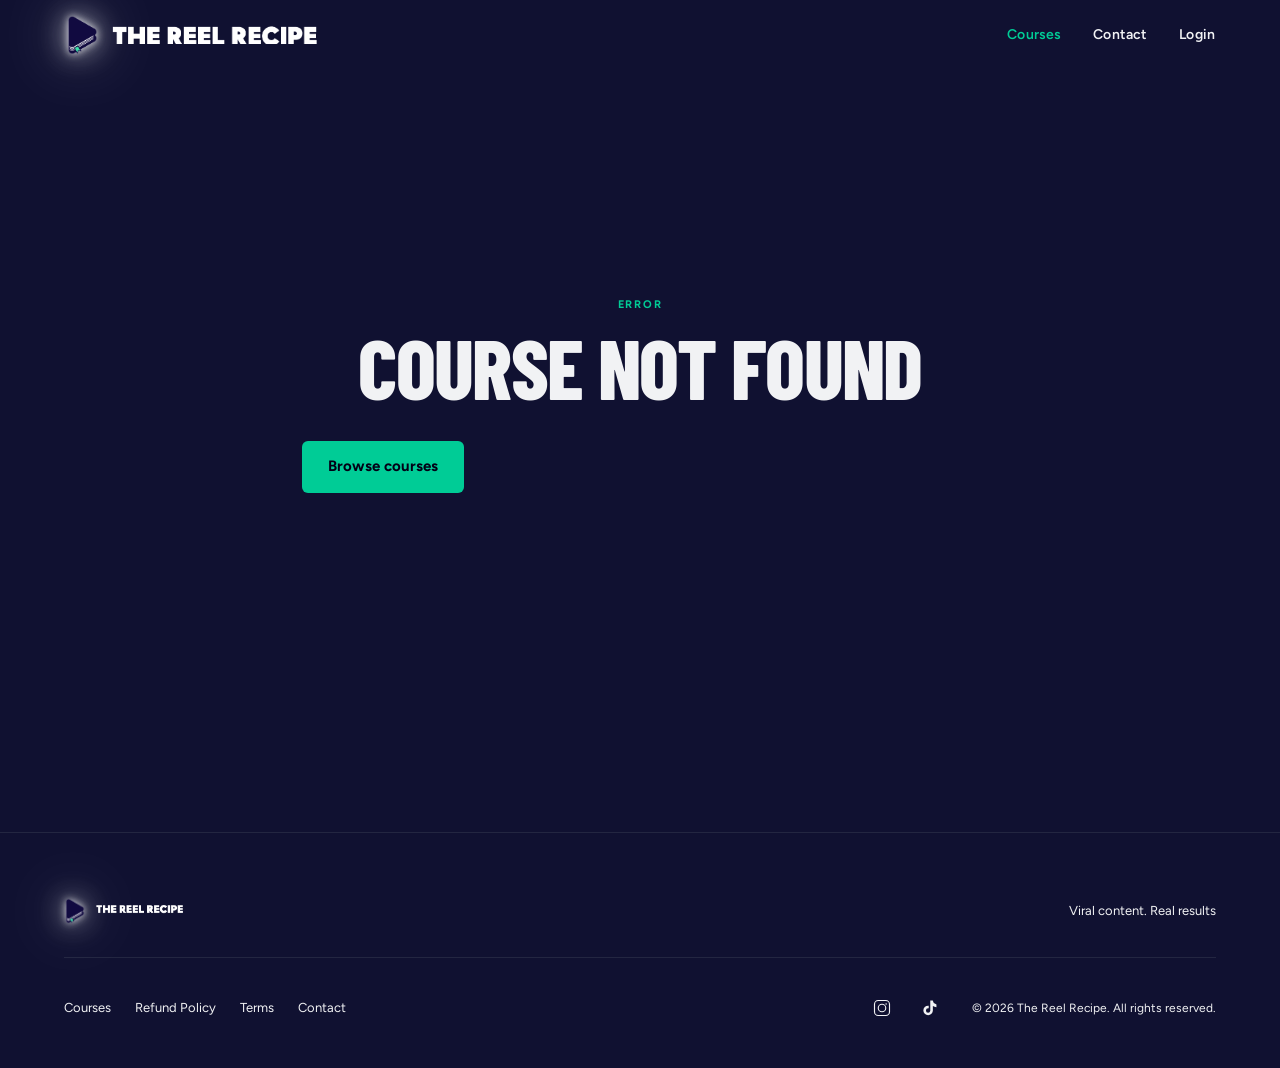
==== commit b4802df4: "Add all required assets and sync latest source files Copies styles.css, logos (png + avif), and the " ====
--- a/checkout.html
+++ b/checkout.html
@@ -9,51 +9,24 @@
 
   <link rel="preconnect" href="https://fonts.googleapis.com">
   <link rel="preconnect" href="https://fonts.gstatic.com" crossorigin>
-  <link rel="preload" href="../fonts/vip-hala-bold.otf" as="font" type="font/otf" crossorigin>
+  <link rel="preload" href="./fonts/vip-hala-bold.otf" as="font" type="font/otf" crossorigin>
   <link href="https://fonts.googleapis.com/css2?family=Barlow+Condensed:ital,wght@0,600;0,700;0,800;0,900;1,700;1,800&family=Figtree:wght@300;400;500;600&family=Cairo:wght@400;500;600;700;800&display=block" rel="stylesheet">
 
-  <link rel="stylesheet" href="../styles.css">
+  <link rel="stylesheet" href="./styles.css">
 
   <style>
-    /* ── Trust bar ── */
-    .trust-bar {
-      border-bottom: 1px solid var(--border);
-      padding: 14px 0;
-    }
-
-    .trust-bar-inner {
-      display: flex;
-      align-items: center;
-      gap: clamp(20px, 4vw, 48px);
-      flex-wrap: wrap;
-    }
-
-    .trust-item {
-      display: flex;
-      align-items: center;
-      gap: 7px;
-      font-size: 12px;
-      font-weight: 600;
-      letter-spacing: 0.04em;
-      color: var(--text-2);
-    }
-
-    .trust-item svg { color: var(--accent); flex-shrink: 0; }
-
-    /* ── Layout ── */
     .checkout-wrap {
       min-height: calc(100svh - 68px);
-      padding: clamp(48px, 6vw, 72px) 0 clamp(64px, 8vw, 100px);
+      padding: clamp(100px, 12vw, 148px) 0 clamp(64px, 8vw, 100px);
     }
 
     .checkout-layout {
       display: grid;
-      grid-template-columns: 1fr clamp(320px, 32vw, 400px);
-      gap: clamp(32px, 5vw, 72px);
+      grid-template-columns: 1fr 400px;
+      gap: clamp(32px, 5vw, 64px);
       align-items: start;
     }
 
-    /* ── Summary sidebar ── */
     .checkout-summary {
       background: var(--surface);
       border: 1px solid var(--border);
@@ -76,11 +49,11 @@
 
     .summary-title {
       font-family: var(--fd);
-      font-size: clamp(22px, 3vw, 32px);
+      font-size: clamp(24px, 3vw, 32px);
       font-weight: 800;
       text-transform: uppercase;
-      letter-spacing: -0.015em;
-      line-height: 1;
+      letter-spacing: -0.01em;
+      line-height: 1.05;
       color: var(--text);
     }
 
@@ -111,7 +84,10 @@
       border: 1px solid oklch(80% 0.16 55 / 0.28);
     }
 
-    .summary-divider { height: 1px; background: var(--border); }
+    .summary-divider {
+      height: 1px;
+      background: var(--border);
+    }
 
     .summary-line {
       display: flex;
@@ -129,7 +105,11 @@
       gap: 12px;
     }
 
-    .total-label { font-size: 13px; font-weight: 700; color: var(--text-2); }
+    .total-label {
+      font-size: 13px;
+      font-weight: 700;
+      color: var(--text-2);
+    }
 
     .total-amount {
       font-family: var(--fd);
@@ -139,7 +119,11 @@
       color: var(--text);
     }
 
-    .vat-note { font-size: 11px; color: var(--text-2); text-align: right; }
+    .vat-note {
+      font-size: 11px;
+      color: var(--text-2);
+      text-align: right;
+    }
 
     .summary-refund-note {
       font-size: 12px;
@@ -149,95 +133,27 @@
       padding-top: 16px;
     }
 
-    .summary-refund-note a { color: var(--accent); text-decoration: underline; }
-
-    /* ── Main column ── */
+    .summary-refund-note a {
+      color: var(--accent);
+      text-decoration: underline;
+    }
+
+    /* Payment area */
     .checkout-main {
       display: flex;
       flex-direction: column;
-      gap: 32px;
+      gap: 24px;
     }
 
     .checkout-section-title {
       font-family: var(--fd);
-      font-size: clamp(36px, 5vw, 62px);
+      font-size: clamp(28px, 3.5vw, 40px);
       font-weight: 800;
       text-transform: uppercase;
-      letter-spacing: -0.025em;
-      line-height: 0.92;
+      letter-spacing: -0.02em;
       color: var(--text);
     }
 
-    /* ── Customer details form ── */
-    .details-block {
-      display: flex;
-      flex-direction: column;
-      gap: 8px;
-    }
-
-    .details-block-title {
-      font-size: 11px;
-      font-weight: 700;
-      letter-spacing: 0.14em;
-      text-transform: uppercase;
-      color: var(--text-2);
-      margin-bottom: 4px;
-    }
-
-    .form-grid {
-      display: grid;
-      grid-template-columns: 1fr 1fr;
-      gap: 14px;
-    }
-
-    .form-group {
-      display: flex;
-      flex-direction: column;
-      gap: 6px;
-    }
-
-    .form-group--full { grid-column: 1 / -1; }
-
-    .form-label {
-      font-size: 11px;
-      font-weight: 700;
-      letter-spacing: 0.1em;
-      text-transform: uppercase;
-      color: var(--text-2);
-    }
-
-    .form-input {
-      width: 100%;
-      background: var(--surface);
-      border: 1px solid var(--border);
-      border-radius: var(--r);
-      padding: 13px 16px;
-      font-family: inherit;
-      font-size: 15px;
-      color: var(--text);
-      transition: border-color 0.2s ease, box-shadow 0.2s ease;
-      outline: none;
-      box-sizing: border-box;
-    }
-
-    .form-input:focus {
-      border-color: var(--accent);
-      box-shadow: 0 0 0 3px oklch(74% 0.17 168 / 0.15);
-    }
-
-    .form-input::placeholder { color: oklch(50% 0.008 278); }
-
-    .form-input.error { border-color: oklch(72% 0.18 25); }
-
-    .form-field-error {
-      font-size: 12px;
-      color: oklch(72% 0.18 25);
-      display: none;
-    }
-
-    .form-field-error.visible { display: block; }
-
-    /* ── Notice ── */
     .checkout-notice {
       display: flex;
       gap: 14px;
@@ -251,11 +167,19 @@
       line-height: 1.6;
     }
 
-    .checkout-notice-icon { flex-shrink: 0; margin-top: 1px; color: var(--accent); }
-
-    /* ── Payment area ── */
+    .checkout-notice-icon {
+      flex-shrink: 0;
+      margin-top: 1px;
+      color: var(--accent);
+    }
+
+    /* PAYMENT INTEGRATION MOUNT POINT */
     /* Egyptian gateway (Paymob / Fawry / Kashier) iframe or redirect mounts here later. */
     /* Amount/currency MUST be read from courses-data.js, never hard-coded here. */
+    #payment-container {
+      min-height: 64px;
+    }
+
     .pay-placeholder {
       padding: 24px 20px;
       background: var(--surface);
@@ -276,20 +200,9 @@
       color: var(--text-2);
     }
 
-    .pay-placeholder-sub { font-size: 13px; color: oklch(68% 0.012 278); }
-
-    .pay-section {
-      display: flex;
-      flex-direction: column;
-      gap: 12px;
-    }
-
-    .pay-section-title {
-      font-size: 11px;
-      font-weight: 700;
-      letter-spacing: 0.14em;
-      text-transform: uppercase;
-      color: var(--text-2);
+    .pay-placeholder-sub {
+      font-size: 13px;
+      color: oklch(72% 0.012 278);
     }
 
     #pay-btn {
@@ -297,19 +210,12 @@
       font-size: 15px;
       font-weight: 700;
       padding: 14px 28px;
+      background: var(--border-2);
+      color: oklch(60% 0.008 278);
       border: none;
       border-radius: var(--r);
       cursor: not-allowed;
       width: 100%;
-      transition: background 0.2s ease, color 0.2s ease, opacity 0.2s ease;
-      background: var(--border-2);
-      color: oklch(60% 0.008 278);
-    }
-
-    #pay-btn.ready {
-      background: var(--accent);
-      color: var(--bg);
-      cursor: pointer;
     }
 
     /* DEMO ONLY — remove before going live */
@@ -319,28 +225,17 @@
       justify-content: center;
       gap: 6px;
       font-size: 12px;
-      color: oklch(68% 0.012 278);
+      color: oklch(72% 0.012 278);
       padding: 12px;
       border: 1px dashed var(--border);
       border-radius: var(--r);
-      text-align: center;
-    }
-
-    .demo-simulate button {
-      background: none;
-      border: none;
-      font: inherit;
-      cursor: pointer;
+    }
+
+    .demo-simulate a {
       color: oklch(80% 0.16 55);
       text-decoration: underline;
       font-weight: 600;
-      padding: 0;
-      opacity: 0.4;
-      pointer-events: none;
-      transition: opacity 0.2s ease;
-    }
-
-    .demo-simulate button.ready { opacity: 1; pointer-events: auto; }
+    }
 
     .error-state {
       padding: clamp(100px, 12vw, 148px) 0;
@@ -348,13 +243,13 @@
     }
 
     @media (max-width: 768px) {
-      .checkout-layout { grid-template-columns: 1fr; }
-      .checkout-summary { position: static; order: -1; }
-    }
-
-    @media (max-width: 480px) {
-      .form-grid { grid-template-columns: 1fr; }
-      .form-group--full { grid-column: 1; }
+      .checkout-layout {
+        grid-template-columns: 1fr;
+      }
+      .checkout-summary {
+        position: static;
+        order: -1;
+      }
     }
   </style>
 </head>
@@ -362,19 +257,21 @@
 <body>
   <a href="#main-content" class="skip-link">Skip to content</a>
 
+  <!-- ===== NAVBAR ===== -->
   <div class="navbar-wrap" id="navbar-wrap">
     <nav class="navbar" id="navbar">
       <div class="nb-content">
         <a href="../" class="nb-logo">
           <picture>
-            <source srcset="../logo-icon.avif" type="image/avif">
-            <img src="../logo-icon.png" alt="" class="nb-logo-icon">
+            <source srcset="./logo-icon.avif" type="image/avif">
+            <img src="./logo-icon.png" alt="" class="nb-logo-icon">
           </picture>
           <picture>
-            <source srcset="../logo-wordmark.avif" type="image/avif">
-            <img src="../logo-wordmark.png" alt="The Reel Recipe" class="nb-logo-wordmark">
+            <source srcset="./logo-wordmark.avif" type="image/avif">
+            <img src="./logo-wordmark.png" alt="The Reel Recipe" class="nb-logo-wordmark">
           </picture>
         </a>
+
         <div class="nb-links" id="nb-links">
           <a href="./courses.html" class="nb-link nb-link--courses">Courses</a>
           <a href="./contact.html" class="nb-link">Contact</a>
@@ -382,6 +279,7 @@
           <a href="./my-learning.html" class="nb-link" id="nav-mylearning" style="display:none">My Learning</a>
           <button class="nb-link" id="nav-logout" style="display:none;background:none;border:none;cursor:pointer;font:inherit;color:inherit;padding:0;">Log out</button>
         </div>
+
         <div class="nb-right-mobile">
           <button type="button" class="nb-menu-btn" id="menuBtn" aria-label="Toggle menu">
             <svg id="iconMenu" width="22" height="22" viewBox="0 0 24 24" fill="none" stroke="currentColor" stroke-width="2" stroke-linecap="round"><line x1="3" y1="6" x2="21" y2="6"/><line x1="3" y1="12" x2="21" y2="12"/><line x1="3" y1="18" x2="21" y2="18"/></svg>
@@ -392,11 +290,12 @@
     </nav>
   </div>
 
+  <!-- Mobile menu -->
   <div class="mobile-menu" id="mobileMenu">
     <div class="mm-header">
       <picture>
-        <source srcset="../logo-icon.avif" type="image/avif">
-        <img src="../logo-icon.png" alt="" class="mm-logo-icon">
+        <source srcset="./logo-icon.avif" type="image/avif">
+        <img src="./logo-icon.png" alt="" class="mm-logo-icon">
       </picture>
       <button type="button" class="mobile-close" onclick="closeMobile()" aria-label="Close menu">
         <svg width="24" height="24" viewBox="0 0 24 24" fill="none" stroke="currentColor" stroke-width="2" stroke-linecap="round"><line x1="18" y1="6" x2="6" y2="18"/><line x1="6" y1="6" x2="18" y2="18"/></svg>
@@ -412,25 +311,6 @@
   </div>
 
   <main id="main-content">
-    <div class="trust-bar">
-      <div class="container">
-        <div class="trust-bar-inner">
-          <div class="trust-item">
-            <svg width="14" height="14" viewBox="0 0 24 24" fill="none" stroke="currentColor" stroke-width="2" stroke-linecap="round" stroke-linejoin="round" aria-hidden="true"><rect x="3" y="11" width="18" height="11" rx="2"/><path d="M7 11V7a5 5 0 0 1 10 0v4"/></svg>
-            Secure checkout
-          </div>
-          <div class="trust-item">
-            <svg width="14" height="14" viewBox="0 0 24 24" fill="none" stroke="currentColor" stroke-width="2" stroke-linecap="round" stroke-linejoin="round" aria-hidden="true"><polyline points="20 6 9 17 4 12"/></svg>
-            VAT included
-          </div>
-          <div class="trust-item">
-            <svg width="14" height="14" viewBox="0 0 24 24" fill="none" stroke="currentColor" stroke-width="2" stroke-linecap="round" stroke-linejoin="round" aria-hidden="true"><path d="M3 12a9 9 0 1 0 9-9 9.75 9.75 0 0 0-6.74 2.74L3 8"/><path d="M3 3v5h5"/></svg>
-            14-day refund right
-          </div>
-        </div>
-      </div>
-    </div>
-
     <div class="checkout-wrap">
       <div class="container" id="checkout-root">
         <!-- populated by JS -->
@@ -438,17 +318,18 @@
     </div>
   </main>
 
+  <!-- ===== FOOTER ===== -->
   <footer class="footer">
     <div class="container">
       <div class="footer-top">
         <a href="../" class="footer-brand">
           <picture>
-            <source srcset="../logo-icon.avif" type="image/avif">
-            <img src="../logo-icon.png" alt="" class="footer-icon">
+            <source srcset="./logo-icon.avif" type="image/avif">
+            <img src="./logo-icon.png" alt="" class="footer-icon">
           </picture>
           <picture>
-            <source srcset="../logo-wordmark.avif" type="image/avif">
-            <img src="../logo-wordmark.png" alt="The Reel Recipe" class="footer-wm">
+            <source srcset="./logo-wordmark.avif" type="image/avif">
+            <img src="./logo-wordmark.png" alt="The Reel Recipe" class="footer-wm">
           </picture>
         </a>
         <p class="footer-tag">Viral content. Real results</p>
@@ -479,6 +360,7 @@
     import { getCourseById, formatPrice } from './courses-data.js';
     import { isAuthenticated, logout } from './auth.js';
 
+    /* Auth-aware nav */
     const authed = isAuthenticated();
     document.getElementById('nav-login').style.display      = authed ? 'none' : '';
     document.getElementById('nav-mylearning').style.display = authed ? ''     : 'none';
@@ -489,22 +371,26 @@
     document.getElementById('nav-logout').addEventListener('click', logout);
     document.getElementById('mob-logout').addEventListener('click', logout);
 
-    const params   = new URLSearchParams(window.location.search);
+    /* Resolve course from query string */
+    const params = new URLSearchParams(window.location.search);
     const courseId = params.get('course');
-    const course   = courseId ? getCourseById(courseId) : null;
-    const root     = document.getElementById('checkout-root');
+    const course = courseId ? getCourseById(courseId) : null;
+    const root = document.getElementById('checkout-root');
 
     if (!course) {
       root.innerHTML = `
         <div class="error-state">
           <div class="section-label">Error</div>
           <h1 class="section-title">Course not found</h1>
-          <a href="./courses.html" class="btn-primary" style="display:inline-flex;margin-top:24px">Browse courses</a>
+          <p class="section-sub" style="margin-top:16px">
+            <a href="./courses.html" class="btn-primary" style="display:inline-flex;margin-top:20px">
+              Browse courses
+            </a>
+          </p>
         </div>`;
     } else {
-      const isOnline   = course.type === 'online';
-      const typeLabel  = isOnline ? 'Online' : 'In-person';
-      const badgeClass = isOnline ? 'type-badge--online' : 'type-badge--physical';
+      const typeLabel  = course.type === 'online' ? 'Online' : 'In-person';
+      const badgeClass = course.type === 'online' ? 'type-badge--online' : 'type-badge--physical';
       const venueLine  = course.venue
         ? `<span class="summary-line"><span>Venue</span><span>${course.venue}</span></span>`
         : '';
@@ -512,77 +398,49 @@
         ? `<span class="summary-line"><span>Date</span><span>${course.date}</span></span>`
         : '';
 
-      const confirmUrl = `./order-confirmation.html?course=${encodeURIComponent(course.id)}`;
+      // DEMO ONLY — remove before going live ↓
+      const demoLink = `./order-confirmation.html?course=${encodeURIComponent(course.id)}`;
 
       root.innerHTML = `
         <div class="checkout-layout">
 
+          <!-- Left: payment area -->
           <div class="checkout-main">
-            <h1 class="checkout-section-title">Complete your<br>enrolment</h1>
-
-            <!-- Customer details -->
-            <div class="details-block">
-              <p class="details-block-title">Your details</p>
-              <div class="form-grid">
-                <div class="form-group">
-                  <label class="form-label" for="first-name">First name</label>
-                  <input class="form-input" type="text" id="first-name" name="first-name"
-                    autocomplete="given-name" placeholder="Ahmed" required>
-                  <span class="form-field-error" id="err-first-name">Required</span>
-                </div>
-                <div class="form-group">
-                  <label class="form-label" for="last-name">Last name</label>
-                  <input class="form-input" type="text" id="last-name" name="last-name"
-                    autocomplete="family-name" placeholder="Hassan" required>
-                  <span class="form-field-error" id="err-last-name">Required</span>
-                </div>
-                <div class="form-group form-group--full">
-                  <label class="form-label" for="email">Email</label>
-                  <input class="form-input" type="email" id="email" name="email"
-                    autocomplete="email" placeholder="you@example.com" required>
-                  <span class="form-field-error" id="err-email">Enter a valid email address</span>
-                </div>
-                <div class="form-group form-group--full">
-                  <label class="form-label" for="phone">Phone number</label>
-                  <input class="form-input" type="tel" id="phone" name="phone"
-                    autocomplete="tel" placeholder="+20 1XX XXX XXXX" required>
-                  <span class="form-field-error" id="err-phone">Enter a valid phone number</span>
-                </div>
-              </div>
-            </div>
+            <h1 class="checkout-section-title">Complete your enrolment</h1>
 
             <div class="checkout-notice">
               <svg class="checkout-notice-icon" width="18" height="18" viewBox="0 0 24 24" fill="none" stroke="currentColor" stroke-width="2" stroke-linecap="round" stroke-linejoin="round" aria-hidden="true"><circle cx="12" cy="12" r="10"/><line x1="12" y1="8" x2="12" y2="12"/><line x1="12" y1="16" x2="12.01" y2="16"/></svg>
-              <span>You do not need an account to purchase. After payment we'll send your access details to the email above.</span>
+              <span>You do not need an account to purchase. After payment, you'll receive your access by email.</span>
             </div>
 
             <!-- PAYMENT INTEGRATION MOUNT POINT -->
             <!-- Egyptian gateway (Paymob / Fawry / Kashier) iframe or redirect mounts here later. -->
             <!-- Amount/currency MUST be read from courses-data.js, never hard-coded here. -->
-            <div class="pay-section">
-              <p class="pay-section-title">Payment</p>
+            <div id="payment-container">
               <div class="pay-placeholder">
                 <span class="pay-placeholder-label">Payment gateway</span>
                 <span class="pay-placeholder-sub">Paymob / Fawry / Kashier integration coming soon</span>
               </div>
-              <button id="pay-btn" disabled aria-disabled="true">Fill in your details to continue</button>
             </div>
 
-            <!-- DEMO ONLY — remove before going live -->
+            <button id="pay-btn" disabled aria-disabled="true">Payment integration coming soon</button>
+
+            <!-- DEMO ONLY — this link is for prototype testing only. Remove before going live. -->
             <div class="demo-simulate" aria-hidden="true">
               <svg width="13" height="13" viewBox="0 0 24 24" fill="none" stroke="currentColor" stroke-width="2" stroke-linecap="round" aria-hidden="true"><path d="M10.29 3.86L1.82 18a2 2 0 001.71 3h16.94a2 2 0 001.71-3L13.71 3.86a2 2 0 00-3.42 0z"/><line x1="12" y1="9" x2="12" y2="13"/><line x1="12" y1="17" x2="12.01" y2="17"/></svg>
               Demo only —
-              <button id="demo-btn" type="button">Simulate successful payment</button>
+              <a href="${demoLink}">Simulate successful payment</a>
             </div>
           </div>
 
+          <!-- Right: order summary -->
           <aside class="checkout-summary">
             <span class="summary-label">Order summary</span>
             <h2 class="summary-title">${course.title}</h2>
             <div class="summary-type-row">
               <span class="type-badge ${badgeClass}">${typeLabel}</span>
             </div>
-            ${(venueLine || dateLine)
+            ${venueLine || dateLine
               ? `<div style="display:flex;flex-direction:column;gap:6px">${venueLine}${dateLine}</div>`
               : ''}
             <div class="summary-divider"></div>
@@ -594,7 +452,7 @@
               <p class="vat-note">Price includes VAT</p>
             </div>
             <p class="summary-refund-note">
-              You have a 14-day refund right under Egyptian Consumer Protection Law No.&nbsp;181/2018.
+              You have a 14-day refund right under Egyptian Consumer Protection Law No. 181/2018.
               For online courses, the right ends once you access a substantial part of the content.
               <a href="./refund-policy.html">Full Refund Policy →</a>
             </p>
@@ -602,68 +460,13 @@
 
         </div>
       `;
-
-      /* ── Form validation ── */
-      const emailRe = /^[^\s@]+@[^\s@]+\.[^\s@]+$/;
-
-      function validateAll() {
-        const fn    = document.getElementById('first-name').value.trim();
-        const ln    = document.getElementById('last-name').value.trim();
-        const email = document.getElementById('email').value.trim();
-        const phone = document.getElementById('phone').value.trim();
-        return fn && ln && emailRe.test(email) && phone.replace(/[\s\-+]/g, '').length >= 7;
-      }
-
-      function refreshState() {
-        const ok      = validateAll();
-        const payBtn  = document.getElementById('pay-btn');
-        const demoBtn = document.getElementById('demo-btn');
-        payBtn.disabled              = !ok;
-        payBtn.setAttribute('aria-disabled', String(!ok));
-        payBtn.classList.toggle('ready', ok);
-        payBtn.textContent = ok ? 'Payment integration coming soon' : 'Fill in your details to continue';
-        demoBtn.classList.toggle('ready', ok);
-      }
-
-      function showError(fieldId, errId, isInvalid) {
-        const input = document.getElementById(fieldId);
-        const err   = document.getElementById(errId);
-        input.classList.toggle('error', isInvalid);
-        err.classList.toggle('visible', isInvalid);
-      }
-
-      function validateField(id) {
-        if (id === 'email') {
-          const v = document.getElementById('email').value.trim();
-          showError('email', 'err-email', v.length > 0 && !emailRe.test(v));
-        } else if (id === 'phone') {
-          const v = document.getElementById('phone').value.trim();
-          showError('phone', 'err-phone', v.length > 0 && v.replace(/[\s\-+]/g, '').length < 7);
-        }
-      }
-
-      ['first-name', 'last-name', 'email', 'phone'].forEach(id => {
-        const el = document.getElementById(id);
-        el.addEventListener('input', () => { validateField(id); refreshState(); });
-        el.addEventListener('blur', () => validateField(id));
-      });
-
-      document.getElementById('demo-btn').addEventListener('click', () => {
-        if (!validateAll()) return;
-        sessionStorage.setItem('trr_buyer', JSON.stringify({
-          firstName: document.getElementById('first-name').value.trim(),
-          lastName:  document.getElementById('last-name').value.trim(),
-          email:     document.getElementById('email').value.trim(),
-          phone:     document.getElementById('phone').value.trim(),
-        }));
-        window.location.href = confirmUrl;
-      });
-    }
-
-    const navbar     = document.getElementById('navbar');
-    const menuBtn    = document.getElementById('menuBtn');
-    const iconMenu   = document.getElementById('iconMenu');
-    const iconX      = document.getElementById('iconX');
+    }
+
+    /* Navbar */
+    const navbar  = document.getElementById('navbar');
+    const menuBtn = document.getElementById('menuBtn');
+    const iconMenu = document.getElementById('iconMenu');
+    const iconX   = document.getElementById('iconX');
     const mobileMenu = document.getElementById('mobileMenu');
 
     window.addEventListener('scroll', () => {
@@ -679,7 +482,7 @@
       });
     }
 
-    window.closeMobile = function () {
+    window.closeMobile = function() {
       mobileMenu.classList.remove('open');
       if (iconMenu) iconMenu.style.display = 'block';
       if (iconX)    iconX.style.display    = 'none';
--- a/styles.css
+++ b/styles.css
@@ -0,0 +1,1565 @@
+/* =============================================================
+   THE REEL RECIPE — styles.css
+   Dark editorial agency. Barlow Condensed + Figtree + Cairo.
+   Brand: deep indigo-navy bg + teal accent (from logo icon).
+============================================================= */
+
+@font-face {
+  font-family: 'VIP Hala';
+  src: url('./fonts/vip-hala-bold.otf') format('opentype');
+  font-weight: 700;
+  font-display: block;
+}
+
+@font-face {
+  font-family: 'Cairo';
+  src: url('./fonts/Cairo-Regular.ttf') format('truetype');
+  font-weight: 400;
+  font-display: swap;
+}
+@font-face {
+  font-family: 'Cairo';
+  src: url('./fonts/Cairo-Medium.ttf') format('truetype');
+  font-weight: 500;
+  font-display: swap;
+}
+@font-face {
+  font-family: 'Cairo';
+  src: url('./fonts/Cairo-SemiBold.ttf') format('truetype');
+  font-weight: 600;
+  font-display: swap;
+}
+@font-face {
+  font-family: 'Cairo';
+  src: url('./fonts/Cairo-Bold.ttf') format('truetype');
+  font-weight: 700;
+  font-display: swap;
+}
+@font-face {
+  font-family: 'Cairo';
+  src: url('./fonts/Cairo-ExtraBold.ttf') format('truetype');
+  font-weight: 800;
+  font-display: swap;
+}
+@font-face {
+  font-family: 'Cairo';
+  src: url('./fonts/Cairo-Black.ttf') format('truetype');
+  font-weight: 900;
+  font-display: swap;
+}
+
+/* ── Variables ── */
+:root {
+  /* Deep indigo-navy — the logo's book body */
+  --bg:          oklch(20%  0.062 278);
+  --surface:     oklch(17%  0.058 278);
+  --surface-2:   oklch(21%  0.055 278);
+  --border:      oklch(28%  0.05  278);
+  --border-2:    oklch(39%  0.05  278);
+  /* Teal — the logo's bookmark accent */
+  --accent:      oklch(74%  0.17  168);
+  --accent-dim:  oklch(74%  0.17  168 / 0.24);
+  --accent-hi:   oklch(79%  0.16  168);
+  /* Near-white text, indigo-tinted */
+  --text:        oklch(96%  0.004 278);
+  --text-2:      oklch(96%  0.004 278);
+  --text-3:      oklch(96%  0.004 278);
+
+  --fd: 'Barlow Condensed', sans-serif;
+  --fb: 'Figtree', sans-serif;
+
+  --wrap: 1280px;
+  --wrap-sm: 720px;
+  --r: 6px;
+  --r-lg: 12px;
+  --expo: cubic-bezier(0.16, 1, 0.3, 1);
+  --quart: cubic-bezier(0.25, 1, 0.5, 1);
+}
+
+/* ── Skip link ── */
+.skip-link {
+  position: absolute; top: -100%; left: 16px;
+  background: var(--accent); color: oklch(9% 0.065 278);
+  font-size: 14px; font-weight: 700;
+  padding: 8px 16px; border-radius: var(--r);
+  z-index: 9999;
+  transition: top 0.15s ease;
+}
+.skip-link:focus { top: 8px; }
+
+/* ── Focus styles ── */
+:focus-visible {
+  outline: 2px solid var(--accent);
+  outline-offset: 3px;
+  border-radius: var(--r);
+}
+.btn-primary:focus-visible,
+.btn-ghost:focus-visible,
+.btn-dark:focus-visible,
+.btn-outline-dark:focus-visible,
+.nb-cta:focus-visible,
+.mobile-cta:focus-visible,
+.modal-cta-link:focus-visible { outline-offset: 2px; }
+.svc-row:focus-visible { outline-offset: -2px; }
+
+/* ── Reset ── */
+*, *::before, *::after { box-sizing: border-box; margin: 0; padding: 0; }
+html { scroll-behavior: smooth; }
+body {
+  background: var(--bg);
+  color: var(--text);
+  font-family: var(--fb);
+  font-size: 16px;
+  line-height: 1.7;
+  -webkit-font-smoothing: antialiased;
+  overflow-x: hidden;
+}
+a { color: inherit; text-decoration: none; }
+img { display: block; max-width: 100%; }
+button { cursor: pointer; border: none; background: none; font: inherit; }
+figure { margin: 0; }
+
+/* ── Arabic overrides ── */
+[dir="rtl"],
+[dir="rtl"] body {
+  font-family: 'Cairo', sans-serif;
+}
+[dir="rtl"] .hero-headline,
+[dir="rtl"] .section-title,
+[dir="rtl"] .about-hl,
+[dir="rtl"] .cta-hl,
+[dir="rtl"] .svc-name,
+[dir="rtl"] .work-ttl,
+[dir="rtl"] .mobile-link {
+  font-family: 'VIP Hala', 'Cairo', sans-serif;
+  letter-spacing: 0;
+}
+/* Stat numbers stay on Latin font so digits/suffixes render correctly */
+[dir="rtl"] .stat-num {
+  font-family: var(--fd), sans-serif;
+  direction: ltr;
+}
+
+/* ── Layout ── */
+.container    { width: 100%; max-width: var(--wrap);    margin: 0 auto; padding: 0 clamp(20px, 5vw, 80px); }
+.container-sm { width: 100%; max-width: var(--wrap-sm); margin: 0 auto; padding: 0 clamp(20px, 5vw, 80px); }
+.section { padding: clamp(80px, 10vw, 136px) 0; }
+
+/* ── Suppress all motion during language switch ── */
+.lang-switching *, .lang-switching *::before, .lang-switching *::after {
+  animation-duration: 0s !important;
+  animation-delay: 0s !important;
+  transition-duration: 0s !important;
+  transition-delay: 0s !important;
+}
+
+/* ── Scroll reveal ── */
+.scroll-reveal {
+  opacity: 0;
+  transform: translateY(28px);
+  transition: opacity 0.72s var(--expo), transform 0.72s var(--expo);
+}
+.scroll-reveal.visible { opacity: 1; transform: none; }
+
+@keyframes fadeUp {
+  from { opacity: 0; transform: translateY(36px); }
+  to   { opacity: 1; transform: none; }
+}
+.fade-up { opacity: 0; animation: fadeUp 0.82s var(--expo) forwards; }
+
+@media (prefers-reduced-motion: reduce) {
+  html { scroll-behavior: auto; }
+  .fade-up, .scroll-reveal { animation: none !important; opacity: 1 !important; transform: none !important; transition: none !important; }
+}
+
+/* ── Buttons ── */
+.btn-primary {
+  display: inline-flex; align-items: center; gap: 8px;
+  background: var(--accent);
+  color: oklch(9% 0.065 278);
+  font-family: inherit; font-size: 15px; font-weight: 700;
+  padding: 13px 26px;
+  border-radius: var(--r);
+  transition: background 0.2s ease, transform 0.15s ease;
+  white-space: nowrap;
+}
+.btn-primary:hover { background: var(--accent-hi); transform: translateY(-1px); }
+
+.btn-ghost {
+  display: inline-flex; align-items: center; gap: 8px;
+  background: transparent;
+  color: var(--accent);
+  font-family: inherit; font-size: 15px; font-weight: 600;
+  padding: 13px 26px;
+  border: 1.5px solid var(--accent-dim);
+  border-radius: var(--r);
+  transition: border-color 0.2s ease, color 0.2s ease, background 0.2s ease;
+}
+.btn-ghost:hover { border-color: var(--accent); color: var(--accent-hi); background: oklch(74% 0.17 168 / 0.06); }
+
+.btn-dark {
+  display: inline-flex; align-items: center; gap: 8px;
+  background: oklch(9% 0.065 278);
+  color: oklch(96% 0.004 278);
+  font-family: inherit; font-size: 15px; font-weight: 700;
+  padding: 13px 26px;
+  border-radius: var(--r);
+  transition: background 0.2s ease;
+}
+.btn-dark:hover { background: oklch(13% 0.062 278); }
+
+.btn-outline-dark {
+  display: inline-flex; align-items: center; gap: 8px;
+  background: transparent;
+  color: oklch(9% 0.065 278);
+  font-family: inherit; font-size: 15px; font-weight: 600;
+  padding: 12px 26px;
+  border: 1.5px solid oklch(9% 0.065 278 / 0.45);
+  border-radius: var(--r);
+  transition: border-color 0.2s ease, background 0.2s ease;
+}
+.btn-outline-dark:hover { border-color: oklch(9% 0.065 278 / 0.8); background: oklch(9% 0.065 278 / 0.07); }
+
+/* ── Section header ── */
+.section-head { margin-bottom: clamp(48px, 7vw, 80px); }
+
+.section-label {
+  font-size: 11px; font-weight: 700;
+  letter-spacing: 0.16em; text-transform: uppercase;
+  color: var(--accent);
+  margin-bottom: 14px;
+}
+
+.section-label--lg {
+  font-size: clamp(16px, 2.2vw, 22px);
+  letter-spacing: 0.06em;
+}
+
+.section-title {
+  font-family: var(--fd);
+  font-size: clamp(40px, 6.5vw, 84px);
+  font-weight: 800;
+  text-transform: uppercase;
+  line-height: 0.92;
+  letter-spacing: -0.02em;
+  color: var(--text);
+}
+
+.section-sub {
+  margin-top: 20px;
+  font-size: clamp(15px, 1.7vw, 17px);
+  color: var(--text-2);
+  max-width: 58ch;
+  line-height: 1.7;
+}
+
+.section-sub--lg {
+  font-size: clamp(17px, 2vw, 21px);
+}
+
+/* ── Language switcher (mobile drawer uses two-button; desktop uses single cycle) ── */
+.lang-switcher {
+  display: flex; gap: 2px;
+  background: var(--surface);
+  border: 1px solid var(--border);
+  border-radius: var(--r);
+  padding: 3px;
+}
+.lang-btn {
+  font-size: 12px; font-weight: 700; letter-spacing: 0.06em;
+  color: var(--text-3);
+  padding: 4px 10px; min-height: 36px;
+  border-radius: calc(var(--r) - 2px);
+  transition: background 0.15s ease, color 0.15s ease;
+}
+.lang-btn.active { background: var(--accent); color: var(--bg); }
+.lang-btn:hover:not(.active) { background: var(--surface-2); color: var(--text); }
+
+/* Single-button lang cycle (desktop nav only) */
+.lang-cycle {
+  font-size: 11px; font-weight: 800; letter-spacing: 0.1em;
+  color: var(--accent);
+  padding: 5px 12px; min-height: 36px;
+  border-radius: var(--r);
+  border: 1.5px solid var(--accent-dim);
+  background: transparent;
+  cursor: pointer;
+  transition: color 0.15s ease, border-color 0.15s ease, background 0.15s ease;
+}
+.lang-cycle:hover { color: var(--text); border-color: var(--accent); background: oklch(74% 0.17 168 / 0.1); }
+
+/* ─────────────────────────────────────────
+   NAVBAR
+───────────────────────────────────────── */
+.navbar-wrap { position: fixed; top: 0; left: 0; right: 0; z-index: 100; }
+
+.navbar {
+  position: relative;
+  border: 1px solid transparent;
+  border-radius: 0;
+  isolation: isolate;
+  transition:
+    background 0.45s var(--quart),
+    border-color 0.45s var(--quart),
+    border-radius 0.45s var(--quart),
+    margin 0.45s var(--quart),
+    box-shadow 0.45s var(--quart);
+}
+
+/* Teal specular sweep — brand-native highlight, not generic white */
+.navbar::before {
+  content: '';
+  position: absolute;
+  inset: 0;
+  border-radius: inherit;
+  background: linear-gradient(
+    155deg,
+    oklch(74% 0.17 168 / 0.11) 0%,
+    oklch(96% 0.004 278 / 0.04) 28%,
+    transparent 55%
+  );
+  pointer-events: none;
+  z-index: 0;
+  opacity: 0;
+  transition: opacity 0.45s var(--quart);
+}
+
+.navbar.scrolled::before { opacity: 1; }
+
+.navbar > * { position: relative; z-index: 1; }
+
+.navbar.scrolled {
+  background: oklch(9% 0.065 278 / 0.62);
+  backdrop-filter: blur(28px) saturate(165%) brightness(1.05);
+  -webkit-backdrop-filter: blur(28px) saturate(165%) brightness(1.05);
+  border-color: oklch(74% 0.17 168 / 0.16);
+  border-radius: 999px;
+  margin: 10px clamp(16px, 2.5vw, 44px);
+  overflow: hidden;
+  box-shadow:
+    0 16px 48px oklch(4% 0.04 278 / 0.58),
+    0 4px 14px  oklch(4% 0.04 278 / 0.38),
+    inset 0 1px 0 oklch(74% 0.17 168 / 0.20),
+    inset 0 -1px 0 oklch(28% 0.05 278 / 0.45);
+}
+
+@media (prefers-reduced-transparency: reduce) {
+  .navbar.scrolled {
+    background: oklch(10% 0.062 278 / 0.97);
+    backdrop-filter: none;
+    -webkit-backdrop-filter: none;
+    border-color: var(--border);
+    box-shadow: 0 2px 8px oklch(4% 0.04 278 / 0.5);
+  }
+}
+
+.nb-content {
+  max-width: var(--wrap);
+  margin: 0 auto;
+  padding: 0 clamp(20px, 5vw, 80px);
+  height: 68px;
+  display: flex; align-items: center; justify-content: space-between; gap: 32px;
+}
+
+.nb-logo { display: flex; align-items: center; gap: 12px; flex-shrink: 0; transition: opacity 0.2s ease; }
+.nb-logo:hover { opacity: 0.8; }
+.nb-logo-icon    { height: 44px; width: auto; filter: drop-shadow(0 0 4px oklch(96% 0.004 278 / 0.95)) drop-shadow(0 0 14px oklch(96% 0.004 278 / 0.65)) drop-shadow(0 0 32px oklch(96% 0.004 278 / 0.35)); }
+/* picture wrapper clips the empty canvas padding baked into the image file */
+.nb-logo picture:last-of-type {
+  display: block;
+  height: 18px;
+  overflow: hidden;
+}
+/* image is scaled tall enough so the text content = 18px, top gap offset */
+.nb-logo-wordmark {
+  height: 40px;
+  width: auto;
+  display: block;
+  margin-top: -4px;
+}
+
+.nb-links { display: flex; align-items: center; gap: clamp(18px, 2.5vw, 36px); }
+
+.nb-link { font-size: 14px; font-weight: 600; color: var(--text); letter-spacing: 0.01em; transition: color 0.2s ease; }
+.nb-link:hover { color: var(--accent); }
+.nb-link--courses { color: var(--accent); }
+.nb-link--courses:hover { color: var(--accent-hi); }
+
+.nb-cta {
+  display: inline-flex; align-items: center; gap: 8px;
+  background: var(--accent);
+  color: oklch(9% 0.065 278);
+  font-size: 14px; font-weight: 700;
+  padding: 9px 20px;
+  border-radius: var(--r);
+  transition: background 0.2s ease, transform 0.15s ease;
+  white-space: nowrap;
+}
+.nb-cta:hover { background: var(--accent-hi); transform: translateY(-1px); }
+
+.nb-right-mobile { display: none; align-items: center; gap: 12px; }
+.nb-menu-btn { color: var(--text); padding: 4px; display: flex; }
+
+/* Mobile menu */
+.mobile-menu {
+  position: fixed; inset: 0; z-index: 101;
+  background: var(--bg);
+  display: flex; flex-direction: column;
+  padding: 24px clamp(20px, 6vw, 56px);
+  transform: translateX(100%);
+  transition: transform 0.38s var(--quart);
+}
+.mobile-menu.open { transform: none; }
+
+.mm-header {
+  display: flex; align-items: center; justify-content: space-between;
+  margin-bottom: 36px;
+}
+
+.mm-logo-icon {
+  height: 44px; width: auto; display: block;
+  filter: drop-shadow(0 0 4px oklch(96% 0.004 278 / 0.95)) drop-shadow(0 0 14px oklch(96% 0.004 278 / 0.65)) drop-shadow(0 0 32px oklch(96% 0.004 278 / 0.35));
+}
+
+.mobile-close {
+  color: var(--text-2); padding: 8px; display: flex;
+}
+
+.mobile-links { display: flex; flex-direction: column; gap: 2px; }
+
+.mobile-link {
+  font-family: var(--fd);
+  font-size: clamp(36px, 10vw, 58px);
+  font-weight: 800; letter-spacing: -0.02em; text-transform: uppercase;
+  color: var(--text-2);
+  padding: 10px 0;
+  border-bottom: 1px solid var(--border);
+  transition: color 0.2s ease;
+}
+.mobile-link:hover { color: var(--text); }
+.mobile-link--courses { color: var(--accent); }
+.mobile-link--courses:hover { color: var(--accent-hi); }
+
+.mobile-cta {
+  margin-top: 32px; align-self: flex-start;
+  display: inline-flex;
+  background: var(--accent);
+  color: oklch(9% 0.065 278);
+  font-size: 16px; font-weight: 700;
+  padding: 14px 32px; border-radius: var(--r);
+}
+
+/* ─────────────────────────────────────────
+   HERO
+───────────────────────────────────────── */
+.hero {
+  min-height: 100svh;
+  display: flex; flex-direction: column; justify-content: center;
+  padding-top: 68px;
+  position: relative; overflow: hidden;
+}
+.hero::before {
+  content: '';
+  position: absolute; inset: 0; z-index: 0; pointer-events: none;
+  background-image: url("data:image/svg+xml,%3Csvg xmlns='http://www.w3.org/2000/svg' width='300' height='300'%3E%3Cfilter id='n'%3E%3CfeTurbulence type='fractalNoise' baseFrequency='0.75' numOctaves='4' stitchTiles='stitch'/%3E%3C/filter%3E%3Crect width='300' height='300' filter='url(%23n)'/%3E%3C/svg%3E");
+  background-size: 200px;
+  opacity: 0.038;
+  mix-blend-mode: overlay;
+}
+.hero::after {
+  content: '';
+  position: absolute; bottom: -15%; left: -5%; z-index: 0; pointer-events: none;
+  width: 65%; height: 55%;
+  background: radial-gradient(ellipse at center, oklch(74% 0.17 168 / 0.055) 0%, transparent 65%);
+}
+
+.hero-inner {
+  position: relative; z-index: 1;
+  width: 100%; max-width: var(--wrap);
+  margin: 0 auto;
+  padding: clamp(28px, 3.5vw, 48px) clamp(20px, 5vw, 80px) clamp(16px, 2vw, 28px);
+  flex: 1; display: flex; flex-direction: column; justify-content: center;
+}
+
+.hero-eyebrow {
+  display: inline-flex; align-items: center; gap: 10px;
+  font-size: 12px; font-weight: 700; letter-spacing: 0.12em; text-transform: uppercase;
+  color: var(--accent);
+  margin-bottom: 16px;
+}
+.hero-brand-tag {
+  font-family: var(--fd);
+  font-size: 13px; font-weight: 900; letter-spacing: 0.04em;
+  color: var(--text);
+  text-transform: uppercase;
+}
+.hero-eyebrow-dot {
+  color: var(--accent); font-size: 7px; opacity: 0.7;
+}
+.hero-accent-line {
+  width: clamp(44px, 7vw, 72px); height: 2px;
+  background: var(--accent);
+  border-radius: 2px;
+  margin-bottom: clamp(20px, 3vw, 32px);
+}
+
+.hero-views-badge {
+  display: inline-flex; align-items: center; gap: 8px;
+  font-size: clamp(13px, 1.5vw, 16px); font-weight: 700;
+  letter-spacing: 0.06em; text-transform: uppercase;
+  color: var(--accent);
+  margin-bottom: clamp(14px, 2vw, 22px);
+}
+
+.hero-headline {
+  display: flex; flex-direction: column;
+  font-family: var(--fd);
+  font-weight: 800;
+  text-transform: uppercase;
+  line-height: 0.87;
+  letter-spacing: -0.025em;
+  margin-bottom: clamp(18px, 2.5vw, 28px);
+}
+
+.hl-row { display: block; }
+
+.hl-sm {
+  font-size: clamp(42px, 7vw, 92px);
+  color: var(--text-2);
+}
+
+.hl-xl {
+  font-size: clamp(80px, 13vw, 172px);
+  color: var(--text);
+}
+
+.hl-lg {
+  font-size: clamp(60px, 10vw, 136px);
+  color: var(--text);
+}
+
+.hl-viral {
+  font-style: italic;
+  color: var(--accent);
+}
+
+.hero-foot {
+  display: flex; flex-direction: column; gap: 18px;
+  max-width: 560px;
+}
+
+.hero-sub {
+  font-size: clamp(15px, 1.7vw, 17px);
+  color: var(--text-2);
+  line-height: 1.68;
+  max-width: 56ch;
+}
+
+.hero-actions { display: flex; gap: 12px; flex-wrap: wrap; }
+
+/* Social proof bar */
+.hero-proof {
+  position: relative; z-index: 1;
+  width: 100%; max-width: var(--wrap);
+  margin: 0 auto;
+  padding: 0 clamp(20px, 5vw, 80px) clamp(20px, 3vw, 36px);
+  display: flex; align-items: center; gap: 40px;
+}
+
+.proof-item {
+  display: flex; flex-direction: column; align-items: flex-start; gap: 6px;
+  color: var(--text-2);
+  transition: color 0.2s ease; text-decoration: none;
+}
+.proof-item:hover .proof-platform { color: var(--text); }
+
+.proof-item strong {
+  font-family: var(--fd);
+  font-size: clamp(52px, 6.5vw, 82px);
+  font-weight: 900; line-height: 0.88; letter-spacing: -0.03em;
+  color: var(--text);
+}
+
+.proof-platform {
+  display: flex; align-items: center; gap: 7px;
+  color: var(--text-3); font-size: 15px; font-weight: 500;
+  transition: color 0.2s ease;
+}
+
+.proof-div { width: 1px; height: 80px; background: var(--border); }
+
+/* ─────────────────────────────────────────
+   PARTNERS BANNER
+   Speed: change the duration value on .marquee-track below
+───────────────────────────────────────── */
+.partners-wrap {
+  border-top: 1px solid var(--border);
+  border-bottom: 1px solid var(--border);
+  background: var(--surface);
+  padding: 28px 0 32px;
+  position: relative;
+}
+
+.partners-label {
+  text-align: center;
+  font-size: 11px; font-weight: 700; letter-spacing: 0.14em; text-transform: uppercase;
+  color: var(--text-2);
+  margin: 0 0 22px;
+}
+
+/* ── Marquee ── */
+.marquee-outer {
+  display: flex;
+  align-items: center;
+  gap: 16px;
+  padding: 0 clamp(20px, 5vw, 56px);
+}
+
+.marquee-btn {
+  flex-shrink: 0;
+  width: 36px; height: 36px;
+  display: flex; align-items: center; justify-content: center;
+  border-radius: 50%;
+  border: 1px solid var(--border);
+  background: var(--surface);
+  color: var(--text-2);
+  cursor: pointer;
+  transition: border-color 0.2s ease, color 0.2s ease, background 0.2s ease;
+  z-index: 2;
+}
+
+.marquee-btn:hover {
+  border-color: var(--accent);
+  color: var(--accent);
+  background: var(--surface-2);
+}
+
+.marquee-overflow {
+  overflow: hidden;
+  position: relative;
+}
+
+/* edge fades */
+.marquee-overflow::before,
+.marquee-overflow::after {
+  content: '';
+  position: absolute;
+  top: 0; bottom: 0;
+  width: 120px;
+  z-index: 1;
+  pointer-events: none;
+}
+.marquee-overflow::before {
+  left: 0;
+  background: linear-gradient(to right, var(--surface) 20%, transparent);
+}
+.marquee-overflow::after {
+  right: 0;
+  background: linear-gradient(to left, var(--surface) 20%, transparent);
+}
+
+.marquee-track {
+  display: flex;
+  width: max-content;
+  cursor: grab;
+  user-select: none;
+  will-change: transform;
+}
+
+.marquee-track.is-dragging { cursor: grabbing; }
+
+.marquee-set {
+  display: flex;
+  align-items: center;
+  gap: 64px;
+  padding-right: 64px; /* must equal gap for seamless loop */
+}
+
+@keyframes marquee-scroll {
+  from { transform: translate3d(0, 0, 0); }
+  to   { transform: translate3d(-50%, 0, 0); }
+}
+
+.partner-logo {
+  display: flex;
+  align-items: center;
+  justify-content: center;
+  flex-shrink: 0;
+}
+
+.partner-logo img {
+  height: 52px;
+  width: auto;
+  max-width: 160px;
+  object-fit: contain;
+  object-position: center;
+  opacity: 0.75;
+  transition: opacity 0.3s ease;
+}
+
+@media (min-width: 769px) {
+  .partner-logo img { height: 64px; max-width: 200px; }
+}
+
+.partner-logo:hover img { opacity: 1; }
+
+@media (max-width: 768px) {
+  .marquee-set { gap: 48px; padding-right: 48px; }
+}
+
+/* ─────────────────────────────────────────
+   SERVICES
+───────────────────────────────────────── */
+.svc-list { display: flex; flex-direction: column; }
+
+/* ── Service accordion ── */
+.svc-item { position: relative; }
+
+.svc-panel {
+  display: grid;
+  grid-template-rows: 0fr;
+  transition: grid-template-rows 0.44s var(--expo);
+  background: var(--surface);
+  border-bottom: 1px solid var(--border);
+}
+.svc-panel.open { grid-template-rows: 1fr; }
+
+.svc-panel-inner {
+  overflow: hidden;
+  padding: 0 clamp(16px, 4vw, 80px);
+  transition: padding 0.44s var(--expo);
+}
+.svc-panel.open .svc-panel-inner {
+  padding: 28px clamp(16px, 4vw, 80px) 36px;
+}
+
+.svc-panel-desc {
+  font-size: clamp(14px, 1.5vw, 16px);
+  color: var(--text-2); line-height: 1.72;
+  max-width: 58ch;
+  margin-bottom: 24px;
+}
+.svc-panel-includes-title {
+  font-size: 11px; font-weight: 700; letter-spacing: 0.12em; text-transform: uppercase;
+  color: var(--text-3);
+  margin-bottom: 12px;
+}
+.svc-panel-includes { display: flex; flex-direction: column; gap: 9px; margin-bottom: 28px; }
+.svc-panel-include-item { display: flex; gap: 10px; align-items: flex-start; }
+.svc-panel-check { flex-shrink: 0; margin-top: 2px; }
+.svc-panel-include-text { font-size: 14px; color: var(--text-2); line-height: 1.5; }
+
+.svc-panel-video {
+  display: inline-flex; align-items: center; gap: 14px;
+  padding: 12px 16px;
+  border: 1px solid var(--border);
+  border-radius: var(--r);
+  margin-bottom: 24px;
+  transition: border-color 0.2s ease, background 0.2s ease;
+  max-width: 380px; width: 100%;
+}
+.svc-panel-video:hover { border-color: var(--border-2); background: var(--surface-2); }
+.svc-panel-video-icon {
+  width: 40px; height: 40px; flex-shrink: 0;
+  display: flex; align-items: center; justify-content: center;
+  border-radius: var(--r);
+}
+.svc-panel-video-label { font-size: 13px; font-weight: 600; color: var(--text); display: block; }
+.svc-panel-video-sub { font-size: 11px; color: var(--text-3); display: block; }
+
+.svc-panel-cta {
+  display: inline-flex; align-items: center; gap: 8px;
+  background: var(--accent); color: oklch(9% 0.065 278);
+  font-size: 14px; font-weight: 700;
+  padding: 12px 22px; border-radius: var(--r);
+  transition: background 0.2s ease, transform 0.15s ease;
+  min-height: 44px;
+}
+.svc-panel-cta:hover { background: var(--accent-hi); transform: translateY(-1px); }
+
+/* Active service row state */
+.svc-row.active { background: var(--accent-dim); }
+.svc-row.active .svc-n { color: var(--accent); }
+.svc-row.active .svc-name { color: var(--accent); }
+.svc-row.active .svc-arr {
+  border-color: var(--accent); color: var(--accent); background: var(--accent-dim);
+  transform: rotate(135deg);
+}
+.svc-row:hover:not(.active) .svc-arr {
+  border-color: var(--accent); color: var(--accent); background: var(--accent-dim); transform: rotate(45deg);
+}
+
+.svc-row {
+  position: relative;
+  display: grid;
+  grid-template-columns: 72px 1fr 1fr 48px;
+  align-items: center;
+  gap: 20px;
+  padding: 28px 16px;
+  border-top: 1px solid var(--border);
+  cursor: pointer;
+  transition: background 0.22s ease;
+  border-radius: var(--r);
+}
+.svc-item:last-child .svc-panel { border-bottom: 1px solid var(--border); }
+.svc-row:hover { background: var(--accent-dim); }
+
+.svc-n {
+  font-family: var(--fd);
+  font-size: clamp(36px, 5vw, 60px);
+  font-weight: 800; line-height: 1;
+  color: var(--border-2);
+  transition: color 0.22s ease;
+  user-select: none;
+}
+.svc-row:hover .svc-n { color: var(--accent); }
+
+.svc-meta { display: flex; flex-direction: column; gap: 3px; }
+
+.svc-tag { font-size: 11px; font-weight: 700; letter-spacing: 0.12em; text-transform: uppercase; color: var(--text-3); }
+
+.svc-name {
+  font-family: var(--fd);
+  font-size: clamp(22px, 3.2vw, 42px);
+  font-weight: 800; text-transform: uppercase;
+  line-height: 1; letter-spacing: -0.01em;
+  color: var(--text);
+  transition: color 0.22s ease;
+}
+.svc-row:hover .svc-name { color: var(--accent); }
+
+.svc-desc { font-size: 14px; color: var(--text-2); line-height: 1.6; max-width: 36ch; }
+
+.svc-arr {
+  width: 44px; height: 44px;
+  display: flex; align-items: center; justify-content: center;
+  border: 1px solid var(--border);
+  border-radius: 50%;
+  color: var(--text-3);
+  flex-shrink: 0;
+  transition: border-color 0.22s ease, color 0.22s ease, background 0.22s ease, transform 0.22s ease;
+}
+/* hover handled by .svc-row:hover:not(.active) .svc-arr above */
+
+/* ─────────────────────────────────────────
+   WORK
+───────────────────────────────────────── */
+.work-section { background: var(--surface); }
+
+.work-services {
+  display: flex;
+  flex-direction: column;
+  gap: 48px;
+}
+
+.work-service-row {
+  display: grid;
+  grid-template-columns: 200px 1fr;
+  gap: 32px;
+  align-items: start;
+}
+
+/* grid child wrapper — must not expand beyond its cell */
+.work-service-row > div { min-width: 0; }
+
+.service-info {
+  padding-top: 8px;
+  position: sticky;
+  top: 80px;
+}
+
+.video-strip {
+  display: grid;
+  grid-template-columns: repeat(3, 1fr);
+  gap: 12px;
+}
+
+.video-wrap {
+  position: relative;
+  aspect-ratio: 9 / 16;
+  border-radius: var(--r-lg);
+  overflow: hidden;
+  background: var(--bg);
+}
+
+.video-wrap iframe {
+  position: absolute;
+  inset: 0;
+  width: 100%;
+  height: 100%;
+  border: 0;
+}
+
+
+.work-ttl {
+  font-family: var(--fd); font-size: clamp(26px, 3vw, 42px);
+  font-weight: 800; text-transform: uppercase; letter-spacing: -0.01em;
+  color: var(--text); line-height: 1;
+  margin-bottom: 10px;
+}
+
+.work-dsc { font-size: 13px; color: var(--text-2); line-height: 1.5; }
+
+.video-strip-wrap { position: relative; }
+
+/* Strip scroll arrows — mobile only, shown/hidden via JS */
+.vs-arrow {
+  display: none;
+}
+
+.video-dots {
+  display: none;
+}
+
+/* ─────────────────────────────────────────
+   RESULTS
+───────────────────────────────────────── */
+.cases-grid {
+  display: grid;
+  grid-template-columns: repeat(3, 1fr);
+  gap: 16px;
+  margin-bottom: clamp(48px, 6vw, 72px);
+}
+
+.case-item {
+  border: 1px solid var(--border);
+  border-radius: var(--r-lg);
+  overflow: hidden;
+  background: var(--surface);
+  transition: border-color 0.22s ease;
+}
+.case-item:hover { border-color: var(--border-2); }
+
+.case-img-wrap { overflow: hidden; }
+.case-img { width: 100%; height: 200px; object-fit: cover; display: block; transition: transform 0.5s var(--expo); }
+.case-item:hover .case-img { transform: scale(1.04); }
+
+.case-body { padding: 20px 20px 22px; }
+
+.case-header {
+  display: flex; align-items: baseline; gap: 12px; justify-content: space-between;
+  margin-bottom: 14px;
+}
+
+.case-name {
+  font-family: var(--fd); font-size: 22px; font-weight: 800;
+  text-transform: uppercase; letter-spacing: -0.01em; color: var(--text);
+}
+
+.case-cat { font-size: 12px; font-weight: 600; color: var(--text-3); white-space: nowrap; }
+
+.case-ba {
+  display: flex; align-items: center; gap: 10px;
+  flex-wrap: wrap;
+}
+
+.ba-col { display: flex; flex-direction: column; gap: 3px; }
+
+.ba-label { font-size: 11px; font-weight: 700; letter-spacing: 0.1em; text-transform: uppercase; color: var(--text-3); }
+.ba-label.accent { color: var(--accent); }
+.ba-val { font-size: 13px; color: var(--text-2); font-weight: 500; }
+.ba-val.accent { color: var(--text); font-weight: 600; }
+
+.ba-arr { color: var(--text-3); flex-shrink: 0; }
+
+/* Mini stats */
+.mini-stats {
+  display: grid; grid-template-columns: repeat(4, 1fr);
+  border: 1px solid var(--border);
+  border-radius: var(--r-lg);
+  overflow: hidden;
+  margin-bottom: clamp(40px, 5vw, 56px);
+}
+
+.mstat {
+  padding: 28px 24px;
+  border-right: 1px solid var(--border);
+  display: flex; flex-direction: column; gap: 8px;
+}
+.mstat:last-child { border-right: none; }
+
+.mstat-val {
+  font-family: var(--fd); font-size: clamp(28px, 3.5vw, 44px);
+  font-weight: 800; letter-spacing: -0.02em; line-height: 1;
+  color: var(--accent);
+}
+
+.mstat-lbl { display: flex; flex-direction: column; gap: 2px; font-size: 14px; color: var(--text-2); font-weight: 500; }
+.mstat-sub { font-size: 12px; color: var(--text-3); }
+
+.result-cta { display: flex; justify-content: flex-start; }
+
+/* ─────────────────────────────────────────
+   ABOUT
+───────────────────────────────────────── */
+.about-section { border-top: 1px solid var(--border); }
+
+.about-layout {
+  display: grid; grid-template-columns: 1fr 1fr; gap: clamp(40px, 6vw, 96px);
+  align-items: start;
+}
+
+.about-hl {
+  font-family: var(--fd);
+  font-size: clamp(36px, 5.5vw, 72px);
+  font-weight: 800; text-transform: uppercase;
+  line-height: 0.92; letter-spacing: -0.02em;
+  color: var(--text);
+  margin-top: 8px;
+}
+
+.about-hl em {
+  font-style: italic;
+  color: var(--accent);
+}
+
+.about-right { padding-top: 44px; }
+
+.about-body {
+  font-size: clamp(16px, 1.9vw, 20px);
+  color: var(--text-2);
+  line-height: 1.7;
+  max-width: 44ch;
+}
+
+/* ─────────────────────────────────────────
+   STATS
+───────────────────────────────────────── */
+.stats-section { background: var(--surface); }
+
+.stats-band {
+  display: flex; align-items: stretch;
+  border: 1px solid var(--border);
+  border-radius: var(--r-lg);
+  overflow: hidden;
+  margin-bottom: 28px;
+}
+
+.stat-blk {
+  flex: 1;
+  padding: clamp(28px, 4vw, 48px) clamp(20px, 3vw, 40px);
+  text-align: center;
+}
+
+.stat-rule { width: 1px; background: var(--border); flex-shrink: 0; }
+
+.stat-num {
+  font-family: var(--fd);
+  font-size: clamp(44px, 6.5vw, 84px);
+  font-weight: 800; letter-spacing: -0.03em; line-height: 1;
+  color: var(--accent);
+  display: block;
+  margin-bottom: 8px;
+}
+
+.stat-lbl { font-size: 13px; font-weight: 600; letter-spacing: 0.04em; color: var(--text-2); text-transform: uppercase; }
+
+.stats-note { font-size: 15px; color: var(--text-2); text-align: center; }
+.stats-note-link { color: var(--accent); font-weight: 600; margin-left: 6px; }
+.stats-note-link:hover { text-decoration: underline; }
+
+/* ─────────────────────────────────────────
+   CTA SECTION
+───────────────────────────────────────── */
+.cta-section {
+  background: var(--accent);
+  padding: clamp(72px, 10vw, 120px) 0;
+}
+
+.cta-inner { max-width: 720px; }
+
+.cta-hl {
+  font-family: var(--fd);
+  font-size: clamp(44px, 7vw, 92px);
+  font-weight: 800; text-transform: uppercase;
+  line-height: 0.9; letter-spacing: -0.025em;
+  color: oklch(9% 0.065 278);
+  margin-bottom: 24px;
+}
+
+.cta-hl em { font-style: italic; color: oklch(9% 0.065 278 / 0.82); }
+
+.cta-sub {
+  font-size: clamp(15px, 1.7vw, 17px);
+  color: oklch(9% 0.065 278 / 0.7);
+  line-height: 1.65; max-width: 52ch;
+  margin-bottom: 36px;
+}
+
+.cta-btns { display: flex; gap: 12px; flex-wrap: wrap; }
+
+/* ─────────────────────────────────────────
+   CONTACT
+───────────────────────────────────────── */
+.contact-head { margin-bottom: clamp(32px, 5vw, 48px); }
+
+.contact-list { display: flex; flex-direction: column; }
+
+.contact-btn {
+  display: grid;
+  grid-template-columns: 64px 1fr 44px;
+  align-items: center;
+  gap: 20px;
+  padding: 28px 16px;
+  border-top: 1px solid var(--border);
+  border-radius: var(--r);
+  color: var(--text);
+  transition: background 0.22s ease;
+}
+.contact-btn:last-child { border-bottom: 1px solid var(--border); }
+.contact-btn:hover { background: var(--accent-dim); }
+
+.cbtn-num {
+  font-family: var(--fd);
+  font-size: clamp(32px, 5vw, 56px);
+  font-weight: 800; line-height: 1;
+  color: var(--border-2);
+  transition: color 0.22s ease;
+  user-select: none;
+}
+.contact-btn:hover .cbtn-num { color: var(--accent); }
+
+.cbtn-label {
+  font-family: var(--fd);
+  font-size: clamp(22px, 3.5vw, 46px);
+  font-weight: 800; text-transform: uppercase;
+  line-height: 1; letter-spacing: -0.01em;
+  color: var(--text);
+  transition: color 0.22s ease;
+}
+.contact-btn:hover .cbtn-label { color: var(--accent); }
+
+.cbtn-badge {
+  display: inline-block; vertical-align: middle;
+  font-family: var(--fb);
+  font-size: 11px; font-weight: 700; letter-spacing: 0.12em; text-transform: uppercase;
+  color: var(--accent);
+  border: 1px solid oklch(74% 0.17 168 / 0.4);
+  border-radius: 4px;
+  padding: 2px 7px;
+  margin-left: 14px;
+  transition: border-color 0.22s ease;
+  position: relative; top: -2px;
+}
+.contact-btn:hover .cbtn-badge { border-color: var(--accent); }
+
+[dir="rtl"] .cbtn-badge { margin-left: 0; margin-right: 14px; }
+
+.cbtn-arr {
+  width: 44px; height: 44px; flex-shrink: 0;
+  display: flex; align-items: center; justify-content: center;
+  border: 1px solid var(--border);
+  border-radius: 50%;
+  color: var(--text-3);
+  transition: border-color 0.22s ease, color 0.22s ease, background 0.22s ease;
+}
+.contact-btn:hover .cbtn-arr {
+  border-color: var(--accent);
+  color: var(--accent);
+  background: var(--accent-dim);
+}
+
+/* ─────────────────────────────────────────
+   FOOTER
+───────────────────────────────────────── */
+.footer {
+  border-top: 1px solid var(--border);
+  padding: clamp(40px, 5vw, 64px) 0 clamp(28px, 3vw, 40px);
+  background: var(--bg);
+}
+
+.footer-top {
+  display: flex; align-items: center; justify-content: space-between;
+  gap: 24px;
+  padding-bottom: 32px;
+  border-bottom: 1px solid var(--border);
+  margin-bottom: 28px;
+  flex-wrap: wrap;
+}
+
+.footer-brand { display: flex; align-items: center; gap: 10px; transition: opacity 0.2s ease; }
+.footer-brand:hover { opacity: 0.8; }
+.footer-icon  { height: 28px; width: auto; filter: drop-shadow(0 0 4px oklch(96% 0.004 278 / 0.95)) drop-shadow(0 0 14px oklch(96% 0.004 278 / 0.65)) drop-shadow(0 0 32px oklch(96% 0.004 278 / 0.35)); }
+.footer-wm    { height: 17px; width: auto; }
+
+.footer-tag { font-size: 13px; color: var(--text-3); }
+
+.footer-bottom { display: flex; align-items: center; justify-content: space-between; gap: 24px; flex-wrap: wrap; }
+
+.footer-nav { display: flex; gap: 24px; flex-wrap: wrap; }
+.footer-link { font-size: 13px; color: var(--text-2); transition: color 0.2s ease; }
+.footer-link:hover { color: var(--text); }
+
+.footer-end { display: flex; align-items: center; gap: 20px; }
+
+.footer-socials { display: flex; gap: 4px; }
+.fsoc {
+  display: flex; align-items: center; justify-content: center;
+  width: 44px; height: 44px;
+  color: var(--text-2); border-radius: var(--r);
+  transition: color 0.2s ease, background 0.2s ease;
+}
+.fsoc:hover { color: var(--text); background: var(--surface-2); }
+
+.footer-copy { font-size: 12px; color: var(--text-3); }
+
+/* ─────────────────────────────────────────
+   MODAL
+───────────────────────────────────────── */
+.modal-overlay {
+  position: fixed; inset: 0; z-index: 200;
+  background: oklch(5% 0.065 278 / 0.88);
+  backdrop-filter: blur(6px);
+  -webkit-backdrop-filter: blur(6px);
+  display: flex; align-items: center; justify-content: center;
+  padding: 20px;
+  opacity: 0; pointer-events: none;
+  transition: opacity 0.25s ease;
+}
+.modal-overlay.open { opacity: 1; pointer-events: all; }
+
+.modal-box {
+  position: relative;
+  background: var(--surface);
+  border: 1px solid var(--border);
+  border-radius: var(--r-lg);
+  width: 100%; max-width: 560px;
+  max-height: 88vh; overflow-y: auto;
+  padding: 32px 32px 28px;
+  transform: translateY(16px);
+  transition: transform 0.3s var(--expo);
+}
+.modal-overlay.open .modal-box { transform: none; }
+
+.modal-close {
+  position: absolute; top: 16px; right: 16px;
+  color: var(--text-2); padding: 6px;
+  border-radius: var(--r);
+  display: flex;
+  transition: color 0.2s ease, background 0.2s ease;
+}
+.modal-close:hover { color: var(--text); background: var(--surface-2); }
+
+.modal-header { display: flex; gap: 16px; align-items: flex-start; margin-bottom: 20px; padding-right: 32px; }
+.modal-icon {
+  width: 52px; height: 52px; flex-shrink: 0;
+  display: flex; align-items: center; justify-content: center;
+  border-radius: var(--r);
+}
+.modal-cat { font-size: 11px; font-weight: 700; letter-spacing: 0.12em; text-transform: uppercase; color: var(--text-3); margin-bottom: 4px; display: block; }
+.modal-title { font-family: var(--fd); font-size: 28px; font-weight: 800; text-transform: uppercase; color: var(--text); line-height: 1; }
+.modal-divider { height: 2px; border-radius: 2px; margin-bottom: 18px; }
+.modal-desc { font-size: 15px; color: var(--text-2); line-height: 1.7; margin-bottom: 24px; }
+.modal-includes-title { font-size: 12px; font-weight: 700; letter-spacing: 0.1em; text-transform: uppercase; color: var(--text-3); margin-bottom: 12px; }
+.modal-includes { display: flex; flex-direction: column; gap: 8px; }
+.modal-include-item { display: flex; gap: 10px; align-items: flex-start; }
+.modal-check { flex-shrink: 0; margin-top: 2px; }
+.modal-include-text { font-size: 14px; color: var(--text-2); }
+.modal-see-it { margin-top: 20px; margin-bottom: 4px; }
+.modal-video-link {
+  display: flex; align-items: center; gap: 14px;
+  padding: 14px 16px;
+  border: 1px solid var(--border);
+  border-radius: var(--r);
+  margin-top: 10px;
+  transition: border-color 0.2s ease, background 0.2s ease;
+}
+.modal-video-link:hover { border-color: var(--border-2); background: var(--surface-2); }
+.modal-video-icon { width: 40px; height: 40px; border-radius: var(--r); display: flex; align-items: center; justify-content: center; flex-shrink: 0; }
+.modal-video-label { font-size: 14px; font-weight: 600; color: var(--text); display: block; }
+.modal-video-sub { font-size: 12px; color: var(--text-3); display: block; }
+.modal-video-arrow { margin-left: auto; color: var(--text-3); }
+.modal-cta-link {
+  display: inline-flex; align-items: center; gap: 8px;
+  margin-top: 22px;
+  background: var(--accent); color: oklch(9% 0.065 278);
+  font-size: 15px; font-weight: 700;
+  padding: 13px 22px; border-radius: var(--r);
+  transition: background 0.2s ease;
+}
+.modal-cta-link:hover { background: var(--accent-hi); }
+
+/* ─────────────────────────────────────────
+   RESPONSIVE
+───────────────────────────────────────── */
+@media (max-width: 1024px) {
+  .svc-row {
+    grid-template-columns: 56px 1fr 40px;
+    gap: 16px;
+  }
+  .svc-desc { display: none; }
+
+  .work-service-row { grid-template-columns: 160px 1fr; gap: 20px; }
+
+  .cases-grid { grid-template-columns: 1fr 1fr; }
+  .cases-grid .case-item:nth-child(3) { grid-column: 1 / -1; }
+}
+
+@media (max-width: 768px) {
+  .nb-links { display: none; }
+  .nb-right-mobile { display: flex; }
+
+  .work-service-row {
+    grid-template-columns: 1fr;
+    gap: 16px;
+  }
+
+  .service-info {
+    position: static;
+    display: flex;
+    align-items: baseline;
+    gap: 12px;
+  }
+
+.service-info .work-dsc { display: none; }
+
+  .video-strip {
+    display: flex;
+    overflow-x: auto;
+    scroll-snap-type: x mandatory;
+    scroll-behavior: smooth;
+    -webkit-overflow-scrolling: touch;
+    scrollbar-width: none;
+    gap: 10px;
+    padding-bottom: 4px;
+    min-width: 0;
+  }
+
+  .video-strip::-webkit-scrollbar { display: none; }
+
+  .video-wrap {
+    flex: 0 0 78vw;
+    aspect-ratio: 9 / 16;
+    scroll-snap-align: start;
+  }
+
+  /* Gradient fade on right edge — signals more content to scroll */
+  .video-strip-wrap::after {
+    content: '';
+    position: absolute;
+    top: 0; right: 0;
+    width: 56px;
+    /* stops above the dots */
+    bottom: 30px;
+    background: linear-gradient(to left, var(--surface) 10%, transparent 100%);
+    pointer-events: none;
+    transition: opacity 0.3s ease;
+    border-radius: 0 var(--r-lg) var(--r-lg) 0;
+  }
+
+  /* Gradient fade on left edge — signals content to the left */
+  .video-strip-wrap::before {
+    content: '';
+    position: absolute;
+    top: 0; left: 0;
+    width: 56px;
+    bottom: 30px;
+    background: linear-gradient(to right, var(--surface) 10%, transparent 100%);
+    pointer-events: none;
+    opacity: 0;
+    transition: opacity 0.3s ease;
+    border-radius: var(--r-lg) 0 0 var(--r-lg);
+    z-index: 1;
+  }
+
+  .video-strip-wrap.can-scroll-left::before  { opacity: 1; }
+  .video-strip-wrap.at-end::after            { opacity: 0; }
+
+  /* Arrow buttons */
+  .vs-arrow {
+    display: flex;
+    align-items: center;
+    justify-content: center;
+    position: absolute;
+    top: 50%;
+    transform: translateY(-50%);
+    /* keep above the video strip, below dots row */
+    margin-top: -18px;
+    width: 30px; height: 30px;
+    border-radius: 50%;
+    background: var(--accent);
+    color: var(--bg);
+    border: none;
+    cursor: pointer;
+    z-index: 3;
+    opacity: 0;
+    pointer-events: none;
+    transition: opacity 0.25s ease, transform 0.25s ease;
+  }
+
+  .vs-arrow--prev { left: 8px; }
+  .vs-arrow--next { right: 8px; }
+
+  /* show next arrow by default (always more to the right at start) */
+  .video-strip-wrap .vs-arrow--next             { opacity: 1; pointer-events: auto; }
+  /* show prev only once user has scrolled */
+  .video-strip-wrap.can-scroll-left .vs-arrow--prev { opacity: 1; pointer-events: auto; }
+  /* hide next when at the end */
+  .video-strip-wrap.at-end .vs-arrow--next      { opacity: 0; pointer-events: none; }
+
+  .video-dots {
+    display: flex;
+    justify-content: center;
+    align-items: center;
+    gap: 6px;
+    margin-top: 12px;
+  }
+
+  .video-dot {
+    height: 6px;
+    width: 6px;
+    border-radius: 3px;
+    background: var(--text-2);
+    opacity: 0.3;
+    transition: width 0.25s var(--expo), opacity 0.25s ease, background 0.25s ease;
+    flex-shrink: 0;
+  }
+
+  .video-dot.active {
+    width: 22px;
+    opacity: 1;
+    background: var(--accent);
+  }
+
+  .cases-grid { grid-template-columns: 1fr; }
+  .cases-grid .case-item:nth-child(3) { grid-column: 1; }
+
+  .mini-stats { grid-template-columns: 1fr 1fr; }
+  .mstat:nth-child(2) { border-right: none; }
+  .mstat:nth-child(3) { border-right: 1px solid var(--border); border-top: 1px solid var(--border); }
+  .mstat:nth-child(4) { border-top: 1px solid var(--border); }
+
+  .about-layout { grid-template-columns: 1fr; gap: 28px; }
+  .about-right { padding-top: 0; }
+
+  .stats-band { flex-direction: column; }
+  .stat-rule { width: 100%; height: 1px; }
+  .stat-blk { text-align: left; padding: 20px 24px; }
+
+  .footer-top { flex-direction: column; align-items: flex-start; }
+  .footer-bottom { flex-direction: column; align-items: flex-start; gap: 16px; }
+}
+
+@media (max-width: 480px) {
+  .video-wrap { flex: 0 0 85vw; }
+
+  /* Navbar: shrink wordmark so lang-switcher + hamburger always fit */
+  .nb-logo picture:last-of-type { height: 12px; }
+  .nb-logo-wordmark { height: 25px; margin-top: -3px; }
+  .nb-content { gap: 12px; padding: 0 16px; }
+  .nb-right-mobile { gap: 10px; }
+
+  .svc-row { grid-template-columns: 44px 1fr 44px; gap: 12px; padding: 22px 16px; }
+
+  /* Hero shrinks to content height on mobile — removes the empty space below
+     the followers counter that pushed the partners banner far down */
+  .hero { justify-content: flex-start; min-height: unset; padding-top: 60px; }
+  .hero-inner {
+    flex: none;
+    justify-content: flex-start;
+    padding-top: 20px;
+    padding-bottom: 12px;
+  }
+  .hero-proof { padding-bottom: 16px; }
+
+  /* Tighter section spacing on mobile */
+  .section { padding: 52px 0; }
+
+  .hero-actions { flex-direction: column; }
+  .hero-actions .btn-primary,
+  .hero-actions .btn-ghost { justify-content: center; min-height: 52px; font-size: 16px; }
+
+  .proof-item { padding: 6px 0; }
+
+  .mini-stats { grid-template-columns: 1fr; border-radius: var(--r); }
+  .mstat { border-right: none !important; border-top: 1px solid var(--border); }
+  .mstat:first-child { border-top: none; }
+
+  .contact-btn { grid-template-columns: 44px 1fr 44px; gap: 12px; padding: 22px 16px; }
+  .cbtn-num { font-size: 28px; }
+}
+
+/* ── Touch: prevent double-tap zoom on interactive elements ── */
+.svc-row, .contact-btn, .btn-primary, .btn-ghost, .btn-dark,
+.btn-outline-dark, .nb-cta, .mobile-cta, .lang-btn, .lang-cycle,
+.fsoc, .footer-link, .nb-link, .proof-item {
+  touch-action: manipulation;
+}
+
+/* ─────────────────────────────────────────
+   RTL
+   NOTE: dir="rtl" on <html> already reverses flex-direction:row
+   (first child → right, last child → left). Never add
+   flex-direction:row-reverse as an RTL override — that double-reverses
+   back to LTR. Only use direction:rtl for grids, and handle margins /
+   transforms / positioning explicitly where needed.
+───────────────────────────────────────── */
+
+/* Mobile menu: hidden to the LEFT so it slides in from the left */
+[dir="rtl"] .mobile-menu { transform: translateX(-100%); }
+
+/* Service row grid: reverse column order via direction */
+[dir="rtl"] .svc-row { direction: rtl; }
+
+/* Results — before/after arrow: flip to point left (← toward After on left) */
+[dir="rtl"] .ba-arr { transform: scaleX(-1); }
+
+/* About: reverse two-column grid order */
+[dir="rtl"] .about-layout { direction: rtl; }
+
+/* Contact: grid reverses column order automatically in RTL; just flip the arrow */
+[dir="rtl"] .contact-btn { direction: rtl; }
+[dir="rtl"] .cbtn-arr svg { transform: scaleX(-1); }
+
+/* Mini-stats: border separators on the LEFT (between cells in RTL column flow) */
+[dir="rtl"] .mstat { border-right: none; border-left: 1px solid var(--border); }
+[dir="rtl"] .mstat:last-child { border-left: none; }
+
+/* Stats band: allow shrinking so no block overflows/clips; clean up Arabic label */
+[dir="rtl"] .stat-blk { min-width: 0; }
+[dir="rtl"] .stat-lbl { letter-spacing: 0; text-transform: none; font-size: 12px; }
+
+/* Stats note */
+[dir="rtl"] .stats-note { direction: rtl; }
+[dir="rtl"] .stats-note-link { margin-left: 0; margin-right: 6px; }
+
+/* Mobile menu links */
+[dir="rtl"] .mobile-links { direction: rtl; }
+
+/* Modal */
+[dir="rtl"] .modal-header > div { text-align: right; }
+[dir="rtl"] .modal-video-arrow { margin-left: 0; margin-right: auto; transform: scaleX(-1); }
+[dir="rtl"] .modal-close { left: 16px; right: auto; }
+
+/* Service accordion panels */
+[dir="rtl"] .svc-panel-inner { direction: rtl; }
+[dir="rtl"] .svc-panel-video svg:last-child { margin-left: 0; margin-right: auto; transform: scaleX(-1); }
+
+/* Hero accent line: align to reading-start = RIGHT in RTL */
+[dir="rtl"] .hero-accent-line { align-self: flex-start; }
+
+/* Font size reduction for Arabic display text (Cairo/VIP Hala wider than Barlow Condensed) */
+[dir="rtl"] .hl-xl { font-size: clamp(54px, 9.5vw, 122px); }
+[dir="rtl"] .hl-lg { font-size: clamp(42px, 7.5vw, 96px); }
+[dir="rtl"] .hl-sm { font-size: clamp(32px, 5vw, 64px); }
+
+[dir="rtl"] .hero-headline { line-height: 1.1; }
+[dir="rtl"] .section-title  { line-height: 1.15; }
+[dir="rtl"] .about-hl       { line-height: 1.15; }
+[dir="rtl"] .cta-hl         { line-height: 1.3; font-size: clamp(34px, 5.5vw, 72px); }
+
+/* ── Partners marquee — RTL fix ──────────────────────────────────────────────
+   RTL flex reverses item layout and misaligns the -50% start keyframe.
+   Force both wrapper and track to physical LTR so the layout and clip are
+   identical to the LTR version, then swap to a right-to-left animation.
+   The edge fades (::before left, ::after right) stay correct for RTL scroll.
+──────────────────────────────────────────────────────────────────────────── */
+[dir="rtl"] .marquee-overflow,
+[dir="rtl"] .marquee-track { direction: ltr; }
+
+[dir="rtl"] .marquee-track { animation-name: marquee-scroll-rtl; }
+
+@keyframes marquee-scroll-rtl {
+  from { transform: translate3d(0,    0, 0); }
+  to   { transform: translate3d(-50%, 0, 0); }
+}
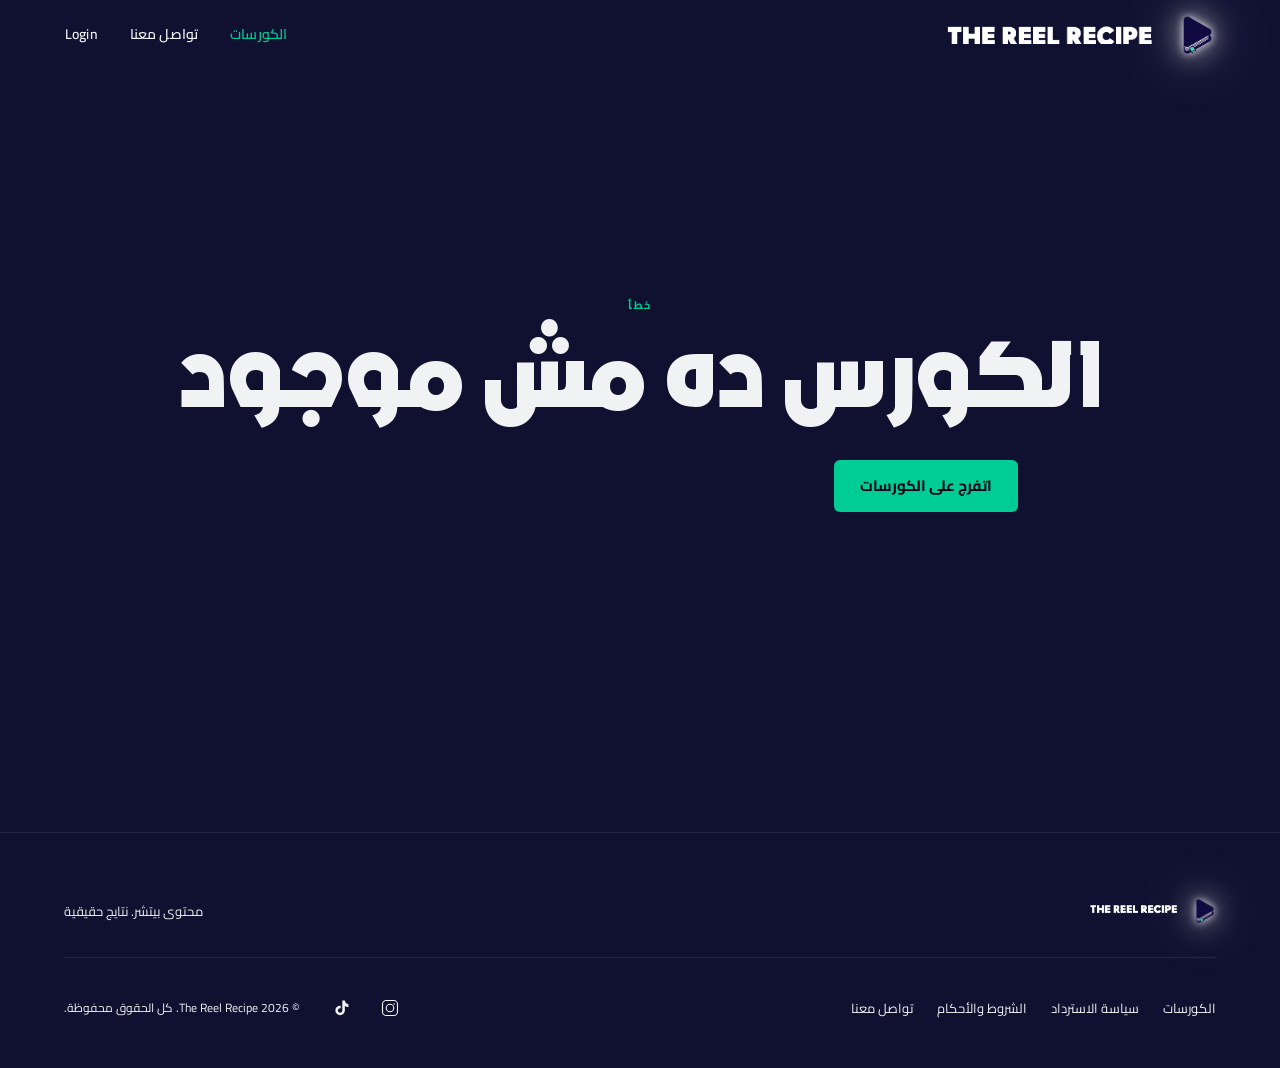
==== commit fb1052d2: "Translate all learn pages to Egyptian Arabic (عامية مصرية) Full translation of all user-visible text" ====
--- a/checkout.html
+++ b/checkout.html
@@ -1,10 +1,10 @@
 <!DOCTYPE html>
-<html lang="en" dir="ltr">
+<html lang="ar" dir="rtl">
 <head>
   <meta charset="UTF-8">
   <meta name="viewport" content="width=device-width, initial-scale=1.0">
-  <title>Checkout | The Reel Recipe</title>
-  <meta name="description" content="Complete your enrolment — TRR Learning.">
+  <title>الدفع | The Reel Recipe</title>
+  <meta name="description" content="أكمل تسجيلك — TRR Learning.">
   <meta name="theme-color" content="#090b1a">
 
   <link rel="preconnect" href="https://fonts.googleapis.com">
@@ -255,7 +255,7 @@
 </head>
 
 <body>
-  <a href="#main-content" class="skip-link">Skip to content</a>
+  <a href="#main-content" class="skip-link">انتقل للمحتوى</a>
 
   <!-- ===== NAVBAR ===== -->
   <div class="navbar-wrap" id="navbar-wrap">
@@ -273,15 +273,15 @@
         </a>
 
         <div class="nb-links" id="nb-links">
-          <a href="./courses.html" class="nb-link nb-link--courses">Courses</a>
-          <a href="./contact.html" class="nb-link">Contact</a>
+          <a href="./index.html" class="nb-link nb-link--courses">الكورسات</a>
+          <a href="./contact.html" class="nb-link">تواصل معنا</a>
           <a href="./login.html" class="nb-link" id="nav-login">Login</a>
-          <a href="./my-learning.html" class="nb-link" id="nav-mylearning" style="display:none">My Learning</a>
-          <button class="nb-link" id="nav-logout" style="display:none;background:none;border:none;cursor:pointer;font:inherit;color:inherit;padding:0;">Log out</button>
+          <a href="./my-learning.html" class="nb-link" id="nav-mylearning" style="display:none">تعلّمي</a>
+          <button class="nb-link" id="nav-logout" style="display:none;background:none;border:none;cursor:pointer;font:inherit;color:inherit;padding:0;">تسجيل الخروج</button>
         </div>
 
         <div class="nb-right-mobile">
-          <button type="button" class="nb-menu-btn" id="menuBtn" aria-label="Toggle menu">
+          <button type="button" class="nb-menu-btn" id="menuBtn" aria-label="افتح القائمة">
             <svg id="iconMenu" width="22" height="22" viewBox="0 0 24 24" fill="none" stroke="currentColor" stroke-width="2" stroke-linecap="round"><line x1="3" y1="6" x2="21" y2="6"/><line x1="3" y1="12" x2="21" y2="12"/><line x1="3" y1="18" x2="21" y2="18"/></svg>
             <svg id="iconX" width="22" height="22" viewBox="0 0 24 24" fill="none" stroke="currentColor" stroke-width="2" stroke-linecap="round" style="display:none"><line x1="18" y1="6" x2="6" y2="18"/><line x1="6" y1="6" x2="18" y2="18"/></svg>
           </button>
@@ -297,16 +297,16 @@
         <source srcset="./logo-icon.avif" type="image/avif">
         <img src="./logo-icon.png" alt="" class="mm-logo-icon">
       </picture>
-      <button type="button" class="mobile-close" onclick="closeMobile()" aria-label="Close menu">
+      <button type="button" class="mobile-close" onclick="closeMobile()" aria-label="أغلق القائمة">
         <svg width="24" height="24" viewBox="0 0 24 24" fill="none" stroke="currentColor" stroke-width="2" stroke-linecap="round"><line x1="18" y1="6" x2="6" y2="18"/><line x1="6" y1="6" x2="18" y2="18"/></svg>
       </button>
     </div>
     <div class="mobile-links">
-      <a href="./courses.html" class="mobile-link mobile-link--courses" onclick="closeMobile()">Courses</a>
-      <a href="./contact.html" class="mobile-link" onclick="closeMobile()">Contact</a>
+      <a href="./index.html" class="mobile-link mobile-link--courses" onclick="closeMobile()">الكورسات</a>
+      <a href="./contact.html" class="mobile-link" onclick="closeMobile()">تواصل معنا</a>
       <a href="./login.html" class="mobile-link" id="mob-login" onclick="closeMobile()">Login</a>
-      <a href="./my-learning.html" class="mobile-link" id="mob-mylearning" style="display:none" onclick="closeMobile()">My Learning</a>
-      <button class="mobile-link" id="mob-logout" style="display:none;background:none;border:none;cursor:pointer;font:inherit;text-align:left;width:100%;padding:10px 0;border-bottom:1px solid var(--border);" onclick="closeMobile()">Log out</button>
+      <a href="./my-learning.html" class="mobile-link" id="mob-mylearning" style="display:none" onclick="closeMobile()">تعلّمي</a>
+      <button class="mobile-link" id="mob-logout" style="display:none;background:none;border:none;cursor:pointer;font:inherit;text-align:left;width:100%;padding:10px 0;border-bottom:1px solid var(--border);" onclick="closeMobile()">تسجيل الخروج</button>
     </div>
   </div>
 
@@ -332,14 +332,14 @@
             <img src="./logo-wordmark.png" alt="The Reel Recipe" class="footer-wm">
           </picture>
         </a>
-        <p class="footer-tag">Viral content. Real results</p>
+        <p class="footer-tag">محتوى بيتشر. نتايج حقيقية</p>
       </div>
       <div class="footer-bottom">
         <nav class="footer-nav">
-          <a href="./courses.html" class="footer-link">Courses</a>
-          <a href="./refund-policy.html" class="footer-link">Refund Policy</a>
-          <a href="./terms.html" class="footer-link">Terms</a>
-          <a href="./contact.html" class="footer-link">Contact</a>
+          <a href="./index.html" class="footer-link">الكورسات</a>
+          <a href="./refund-policy.html" class="footer-link">سياسة الاسترداد</a>
+          <a href="./terms.html" class="footer-link">الشروط والأحكام</a>
+          <a href="./contact.html" class="footer-link">تواصل معنا</a>
         </nav>
         <div class="footer-end">
           <div class="footer-socials">
@@ -380,22 +380,22 @@
     if (!course) {
       root.innerHTML = `
         <div class="error-state">
-          <div class="section-label">Error</div>
-          <h1 class="section-title">Course not found</h1>
+          <div class="section-label">خطأ</div>
+          <h1 class="section-title">الكورس ده مش موجود</h1>
           <p class="section-sub" style="margin-top:16px">
-            <a href="./courses.html" class="btn-primary" style="display:inline-flex;margin-top:20px">
-              Browse courses
+            <a href="./index.html" class="btn-primary" style="display:inline-flex;margin-top:20px">
+              اتفرج على الكورسات
             </a>
           </p>
         </div>`;
     } else {
-      const typeLabel  = course.type === 'online' ? 'Online' : 'In-person';
+      const typeLabel  = course.type === 'online' ? 'أونلاين' : 'حضوري';
       const badgeClass = course.type === 'online' ? 'type-badge--online' : 'type-badge--physical';
       const venueLine  = course.venue
-        ? `<span class="summary-line"><span>Venue</span><span>${course.venue}</span></span>`
+        ? `<span class="summary-line"><span>المكان</span><span>${course.venue}</span></span>`
         : '';
       const dateLine   = course.date
-        ? `<span class="summary-line"><span>Date</span><span>${course.date}</span></span>`
+        ? `<span class="summary-line"><span>التاريخ</span><span>${course.date}</span></span>`
         : '';
 
       // DEMO ONLY — remove before going live ↓
@@ -406,11 +406,11 @@
 
           <!-- Left: payment area -->
           <div class="checkout-main">
-            <h1 class="checkout-section-title">Complete your enrolment</h1>
+            <h1 class="checkout-section-title">أكمل تسجيلك</h1>
 
             <div class="checkout-notice">
               <svg class="checkout-notice-icon" width="18" height="18" viewBox="0 0 24 24" fill="none" stroke="currentColor" stroke-width="2" stroke-linecap="round" stroke-linejoin="round" aria-hidden="true"><circle cx="12" cy="12" r="10"/><line x1="12" y1="8" x2="12" y2="12"/><line x1="12" y1="16" x2="12.01" y2="16"/></svg>
-              <span>You do not need an account to purchase. After payment, you'll receive your access by email.</span>
+              <span>مش محتاج حساب عشان تشتري. بعد الدفع هتوصلك تفاصيل الوصول على email بتاعك.</span>
             </div>
 
             <!-- PAYMENT INTEGRATION MOUNT POINT -->
@@ -418,24 +418,24 @@
             <!-- Amount/currency MUST be read from courses-data.js, never hard-coded here. -->
             <div id="payment-container">
               <div class="pay-placeholder">
-                <span class="pay-placeholder-label">Payment gateway</span>
-                <span class="pay-placeholder-sub">Paymob / Fawry / Kashier integration coming soon</span>
+                <span class="pay-placeholder-label">بوابة الدفع</span>
+                <span class="pay-placeholder-sub">Paymob / Fawry / Kashier — هيتضاف قريباً</span>
               </div>
             </div>
 
-            <button id="pay-btn" disabled aria-disabled="true">Payment integration coming soon</button>
+            <button id="pay-btn" disabled aria-disabled="true">بوابة الدفع هتتضاف قريباً</button>
 
             <!-- DEMO ONLY — this link is for prototype testing only. Remove before going live. -->
             <div class="demo-simulate" aria-hidden="true">
               <svg width="13" height="13" viewBox="0 0 24 24" fill="none" stroke="currentColor" stroke-width="2" stroke-linecap="round" aria-hidden="true"><path d="M10.29 3.86L1.82 18a2 2 0 001.71 3h16.94a2 2 0 001.71-3L13.71 3.86a2 2 0 00-3.42 0z"/><line x1="12" y1="9" x2="12" y2="13"/><line x1="12" y1="17" x2="12.01" y2="17"/></svg>
-              Demo only —
-              <a href="${demoLink}">Simulate successful payment</a>
+              ديمو فقط —
+              <a href="${demoLink}">جرب دفع ناجح</a>
             </div>
           </div>
 
           <!-- Right: order summary -->
           <aside class="checkout-summary">
-            <span class="summary-label">Order summary</span>
+            <span class="summary-label">ملخص الطلب</span>
             <h2 class="summary-title">${course.title}</h2>
             <div class="summary-type-row">
               <span class="type-badge ${badgeClass}">${typeLabel}</span>
@@ -446,15 +446,15 @@
             <div class="summary-divider"></div>
             <div style="display:flex;flex-direction:column;gap:6px">
               <div class="summary-total">
-                <span class="total-label">Total</span>
+                <span class="total-label">الإجمالي</span>
                 <span class="total-amount">${formatPrice(course.priceEGP)}</span>
               </div>
-              <p class="vat-note">Price includes VAT</p>
+              <p class="vat-note">السعر شامل الضريبة</p>
             </div>
             <p class="summary-refund-note">
-              You have a 14-day refund right under Egyptian Consumer Protection Law No. 181/2018.
-              For online courses, the right ends once you access a substantial part of the content.
-              <a href="./refund-policy.html">Full Refund Policy →</a>
+              عندك حق استرداد كامل خلال 14 يوم بموجب قانون حماية المستهلك المصري رقم 181 لسنة 2018.
+              بالنسبة للكورسات الأونلاين، بينتهي حق الاسترداد لو دخلت جزء كبير من المحتوى.
+              <a href="./refund-policy.html">سياسة الاسترداد الكاملة ←</a>
             </p>
           </aside>
 
@@ -490,7 +490,7 @@
     };
 
     document.getElementById('footerCopy').textContent =
-      `© ${new Date().getFullYear()} The Reel Recipe. All rights reserved.`;
+      `© ${new Date().getFullYear()} The Reel Recipe. كل الحقوق محفوظة.`;
   </script>
 </body>
 </html>
